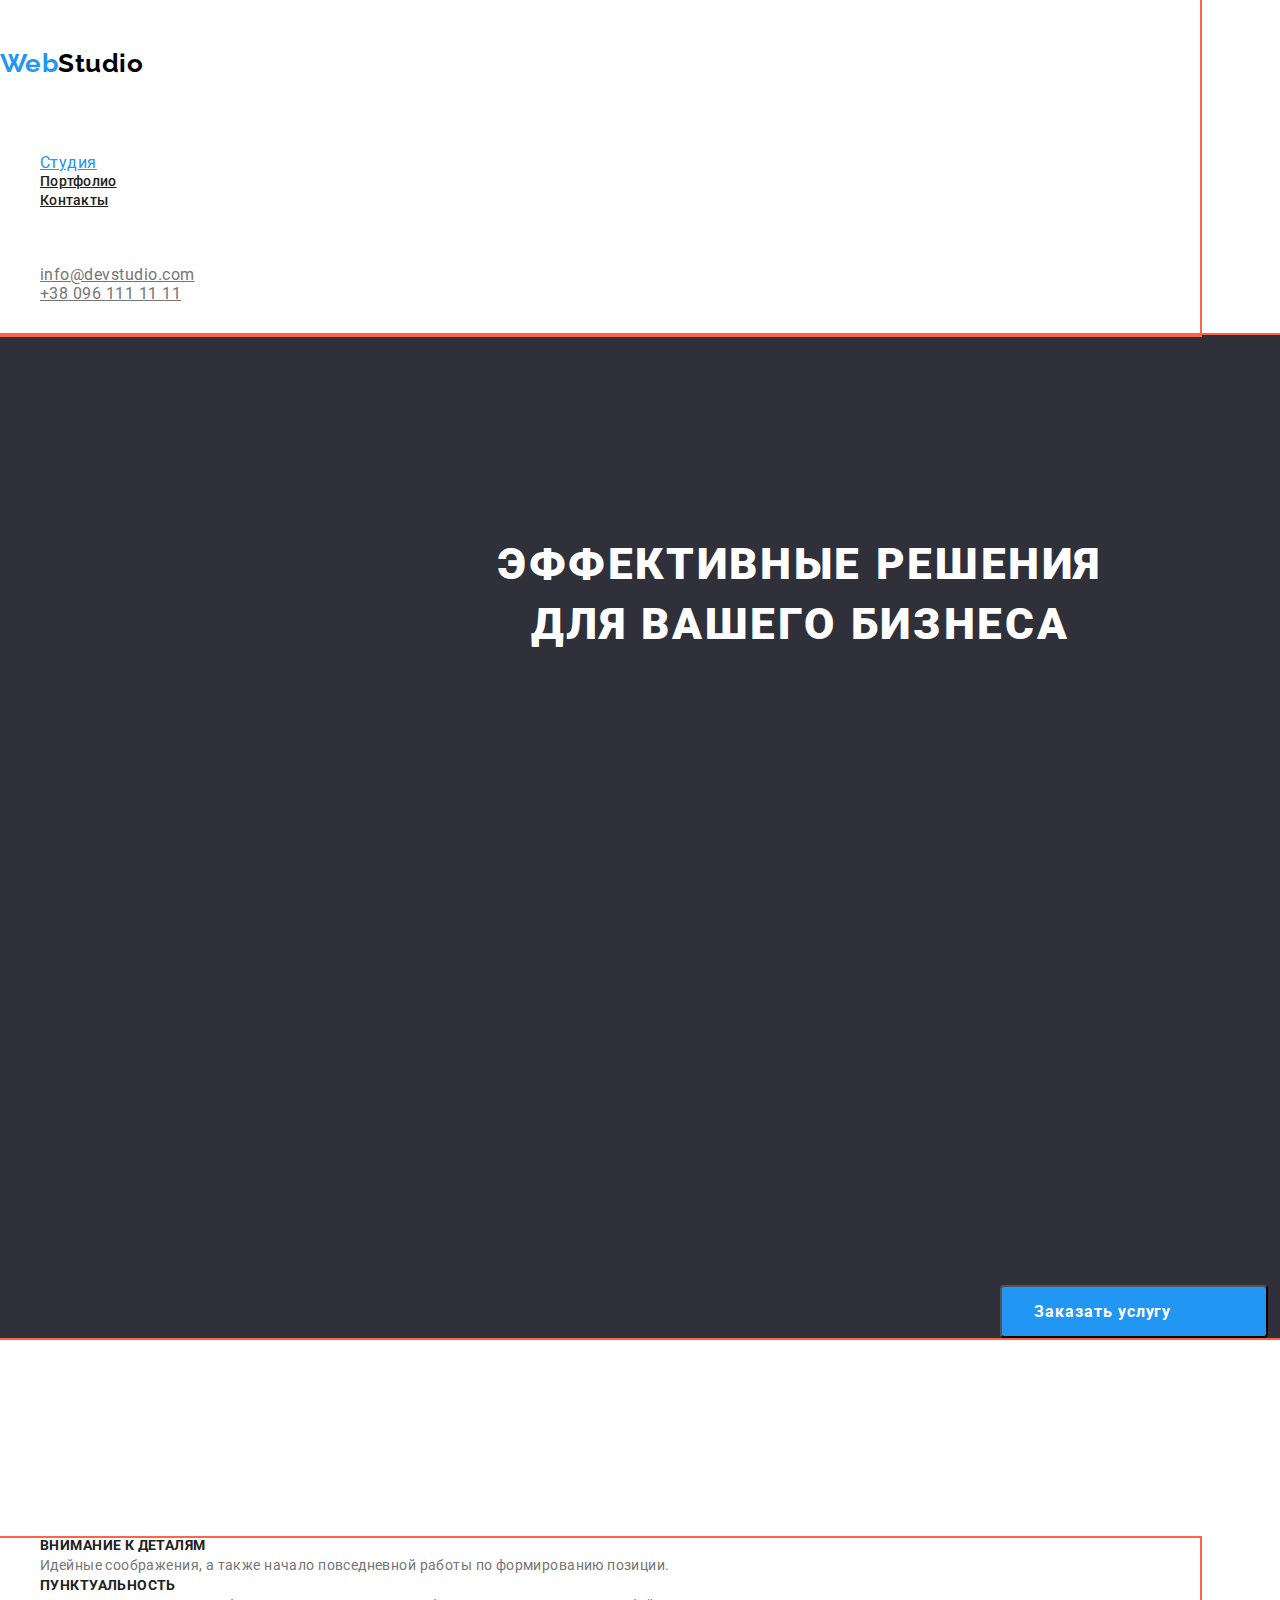
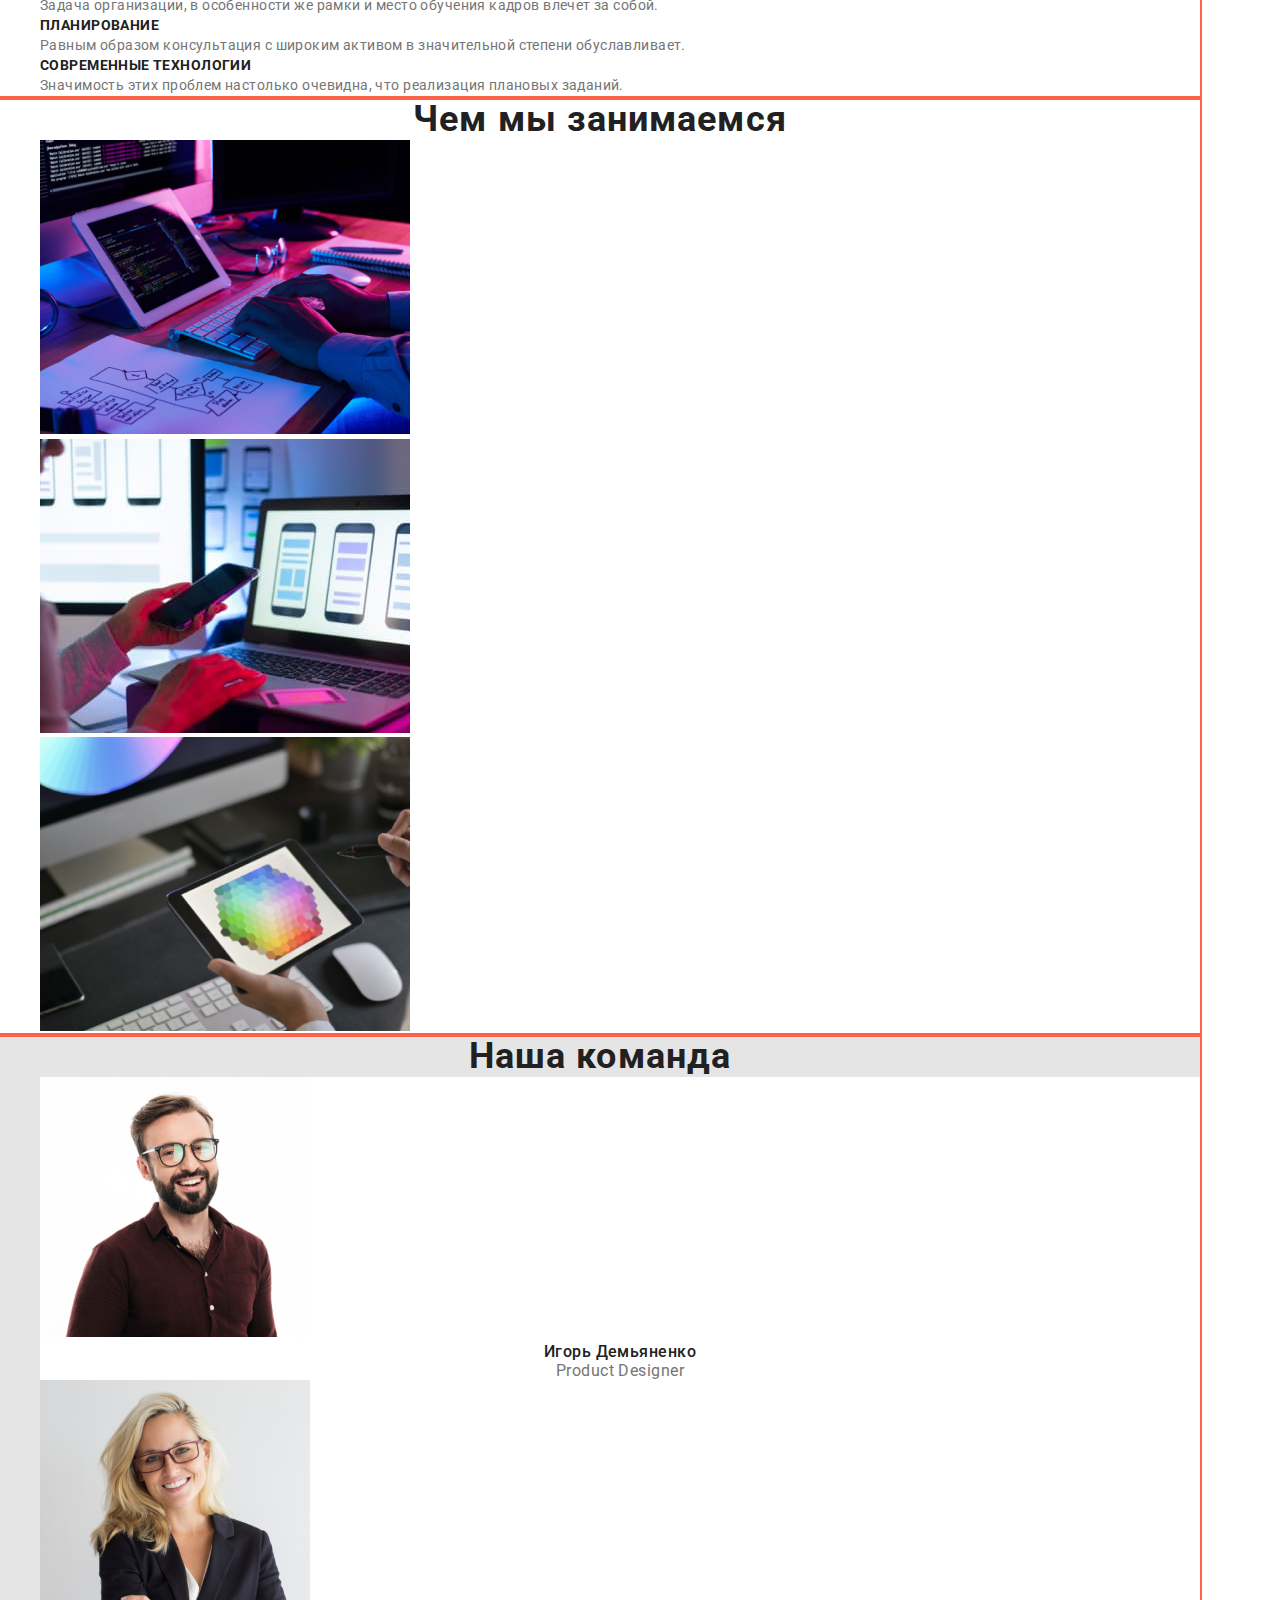
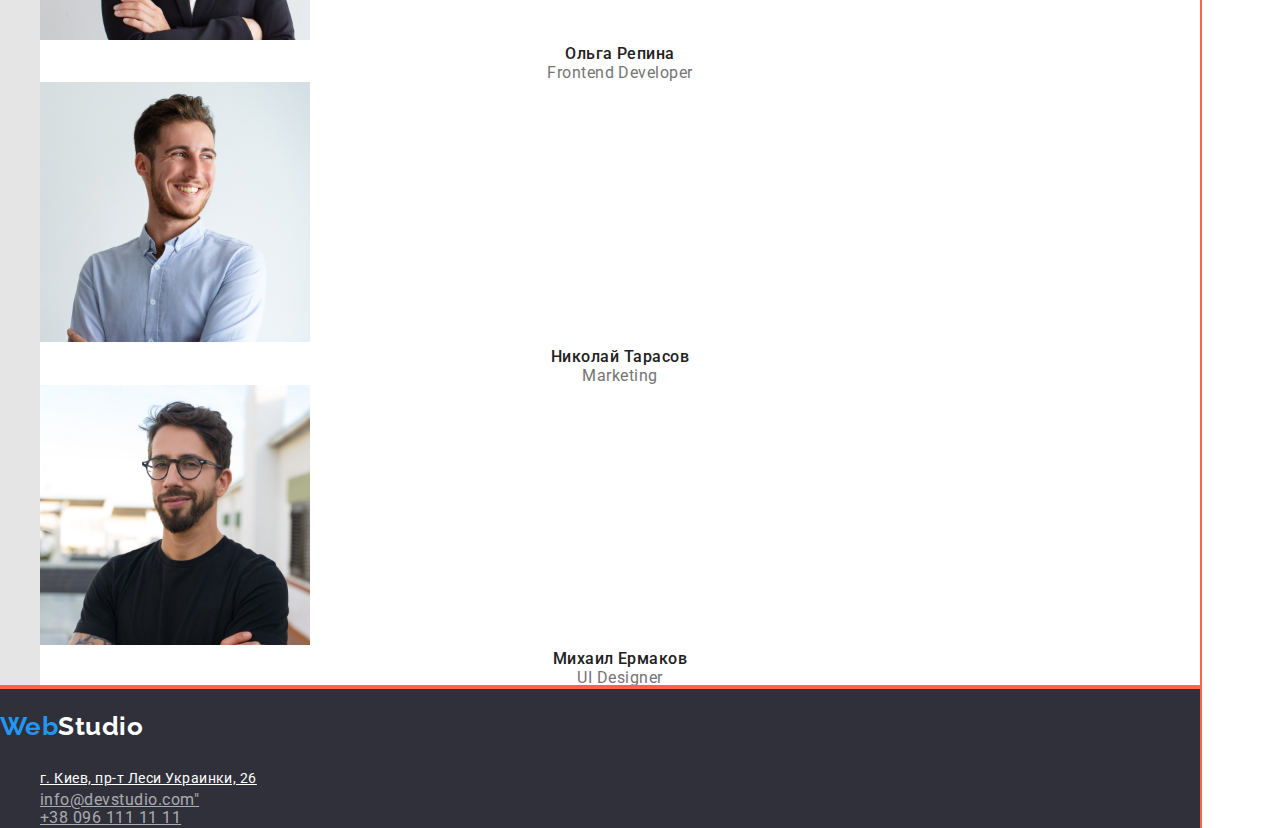
==== index.html @ 5dd2f389 "buttons updted" ====
<!DOCTYPE html>
<html lang="ru">

<head>
    <meta charset="UTF-8" />
    <meta name="description" content="web studio site" />
    <title>business-solution</title>

<link href="https://fonts.googleapis.com/css2?family=Raleway:wght@700&family=Roboto:wght@400;500;700;900&display=swap"
        rel="stylesheet">

<link rel="stylesheet" href="https://cdnjs.cloudflare.com/ajax/libs/modern-normalize/1.1.0/modern-normalize.min.css">        
<link rel="stylesheet" href="./css/styles.css">

</head>

<body> 
       <header class="container">
           
        <nav>
            <div class="logo">
            <a href="./index.html" class="logo">Web<span class="logo-color">Studio</span></a>
            </div>
            <div class="header-nav">
            <ul class="list">
                <li><a href="./index.html" class="site-nav-link-current">Студия</a></li>
                <li><a href="./portfolio.html" class="site-nav">Портфолио</a></li>
                <li><a href="" class="site-nav">Контакты</a></li>
            </ul>
            </div>
        </nav>
        
        <div class="header-contacts">
        <ul class="list">
            <li>
                <a href="mailto:info@devstudio.com" class="contacts" >info@devstudio.com</a>
            </li>
            <li><a href="tel:+380961111111" class="contacts" >+38 096 111 11 11</a></li>
        </ul>
        </div>
    </header>
    <main>
         <section class="banner container">
             <div class="main-title">
            <h1>Эффективные решения <br> для вашего бизнеса</h1></div>
            <div class="button-primary-container">
            <button type="button" class="button-primary">Заказать услугу</button></div>
        </section>
    <section class="container">
        <h2 hidden>наши преимущества</h2>
            <ul class="list">
            <li>
                <h3 class="features-header">Внимание к деталям</h3>
                <p class="features-text">Идейные соображения, а также начало повседневной работы по формированию позиции.</p>
            </li>
            <li>
                <h3 class="features-header">Пунктуальность</h3>
                <p class="features-text">Задача организации, в особенности же рамки и место обучения кадров влечет за собой.</p>
            </li>
            <li>
                <h3 class="features-header">Планирование</h3>
                <p class="features-text">Равным образом консультация с широким активом в значительной степени обуславливает.</p>
            </li>
            <li>
                <h3 class="features-header">Современные технологии</h3>
                <p class="features-text">Значимость этих проблем настолько очевидна, что реализация плановых заданий.</p>
            </li>
        </ul>
    </section>
    <section class="container">
        <h2 class="section-title">Чем мы занимаемся</h2>
        <ul class="list">
            <li>
                <img src="./images/coding.jpg" alt="coding" width="370" height="294" />
            </li>
            <li><img src="./images/mobileadptation.jpg" alt="deviceadaptation" width="370" height="294"></li>
            <li><img src="./images/graphics.jpg" alt="graphics" width="370" height="294"></li>
        </ul>
    </section>
    <section class="team container">
        <h2 class="section-title">Наша команда</h2>
        <ul class="list">
            <li>
                <div class="team-photo">
                <img src="./images/igor_demyanenko.jpg" alt="igordemyanenkophotos" width="270">
                <h3 class="name">Игорь Демьяненко</h3>
                <p class="position">Product Designer</p>
                </div>
            </li>
            <li>
                <div class="team-photo">
                <img src="./images/olgarepina.jpg" alt="olgarepinaphoto" width="270">
                <h3 class="name">Ольга Репина</h3>
                <p class="position">Frontend Developer</p>
                </div>
            </li>
            <li>
                <div class="team-photo">
                <img src="./images/nikolaytarasov.jpg" alt="nikolaytarasovphoto" width="270">
                <h3 class="name">Николай Тарасов</h3>
                <p class="position">Marketing</p>
                </div>
            </li>
            <li>
                <div class="team-photo">
                <img src="./images/Mikhail_ermakov.jpg" alt="mikhailermakovphoto" width="270">
                <h3 class="name">Михаил Ермаков</h3>
                <p class="position">UI Designer</p>
                </div>
            </li>
        </ul>

    </section>
    </main>
    <footer class="container">
        <a href="./index.html" class="logo">Web<span class="logo-color-footer">Studio</span></a>
        <address>
    <ul class="list">
        <li><a href="" class="address">г. Киев, пр-т Леси Украинки, 26</a></li>
        <li><a href="mailto:info@devstudio.com" class="email">info@devstudio.com"</a> <br></li>
        <li><a href="tel:+380961111111" class="email">+38 096 111 11 11</a></li>
    </ul>
    </address>
 
    </footer>
</body>

</html>
---- css/styles.css ----
<head>
  <!-- Сначала нормализатор -->
  <link
    rel="stylesheet"
    href="https://cdnjs.cloudflare.com/ajax/libs/modern-normalize/1.0.0/modern-normalize.min.css"
  />
  <!-- Потом ваши стили -->
  <link rel="stylesheet" href="ссылка на ваш файл стилей" />
</head>


html {
  box-sizing: border-box;
}
*,
*::before,
*::after {
  box-sizing: inherit;
}
.container {
  width: 1200px;
  outline: 2px solid tomato;
}

:root {
  --primary-text-color: #757575;
  --title-text-color: #212121;
  --accent-color: #2196f3;
  --primary-white-color: #e5e5e5;
  --primary-background-color: #ffffff;
}

/* general parameters */
body {
  background-color: var(--primary-background-color);
  color: var(--primary-text-color);
  letter-spacing: 0.03em;

  font-family: Roboto, sans-serif;
}

/* header */
.logo {
  font-family: Raleway, sans-serif;
  color: var(--accent-color);

  font-weight: bold;
  font-size: 26px;
  line-height: 1.19;
  text-decoration: none;

  display: inline-block;
  padding-top: 24px;
  padding-bottom: 25px;
}
.logo-color {
  color: #000000;
}
.logo-color-footer {
  color: #ffffff;
}
.list {
  list-style: none;
}
/* nav */
.site-nav {
  color: var(--title-text-color);
  font-weight: 500;
  font-size: 14px;
  line-height: 1.14;
  letter-spacing: 0.02em;

  display: inline-block;
}
.site-nav:hover,
.site-nav:focus {
  color: var(--accent-color);
}
.site-nav-link-current {
  color: var(--accent-color);

  display: inline-block;
}
/* contacts */
.contacts {
  color: var(--primary-text-color);
  display: inline-block;
}
.contacts:hover,
.contacts:focus {
  color: var(--accent-color);
}

.header-nav {
  padding-bottom: 25px;
  padding-top: 25px;
}
.header-contacts {
  padding-bottom: 32px;
  padding-top: 32px;
  min-width: 135px;
  margin-bottom: 0px;
}
/* main section */
.banner {
  background-color: #2f303a;
  width: 1600px;
}
.main-title {
  padding: 200px 252px 280px 252px;
  min-width: 696px;
  margin-bottom: 0px;
  text-align: center;
}
h1 {
  color: var(--primary-background-color);
  font-style: normal;
  font-weight: 900;
  font-size: 44px;
  line-height: 1.36;
  text-align: center;
  letter-spacing: 0.06em;
  text-transform: uppercase;
}
h1,
h2,
h3,
p,
ul {
  margin-top: 0px;
  margin-bottom: 0px;
}
/* Features */
/* features header */
.features-header {
  color: var(--title-text-color);

  font-style: normal;
  font-size: 14px;
  line-height: 1.14;
  letter-spacing: 0.03em;
  text-transform: uppercase;
}
/* features text */
.features-text {
  font-style: normal;
  font-weight: normal;
  font-size: 14px;
  line-height: 1.71;
  letter-spacing: 0.03em;
}

.section-title {
  color: var(--title-text-color);

  font-size: 36px;
  line-height: 1.17;
  text-align: center;
  text-align: center;
  letter-spacing: 0.03em;
}

/* buttons parameters */
.button-primary {
  border-radius: 4px;
  padding: 10px 32px;
  min-width: 200px;
  margin: 350px 500px 200px 500px;
  text-align: center;

  color: var(--primary-background-color);
  background-color: var(--accent-color);

  font-weight: bold;
  font-size: 16px;
  line-height: 1.87;
  display: flex;
  align-items: center;
  text-align: center;
  letter-spacing: 0.06em;
  cursor: pointer;
}
.button-primary-container {
  min-width: 200px;
  margin: 350px 500px 200px 500px;
}
button {
  font: inherit;
  cursor: pointer;
}

/* Team */
.team {
  background-color: var(--primary-white-color);
}
.team-photo {
  background-color: #ffffff;
}

.name {
  color: var(--title-text-color);

  font-style: normal;
  font-weight: 500;
  font-size: 16px;
  line-height: 1.19;
  text-align: center;
}

.position {
  font-size: 16px;
  line-height: 1.19;
  text-align: center;
}

/* footer */
footer {
  background-color: #2f303a;
}
.address {
  color: var(--primary-background-color);
  font-style: normal;
  font-size: 14px;
  line-height: 1.71;
  display: inline-block;
}

.email {
  color: rgba(255, 255, 255, 0.6);
  font-style: normal;
  display: inline-block;
}

.email:hover,
.email:focus {
  color: var(--accent-color);
}

/* Portfolio page */
.button-secondary {
  color: var(--title-text-color);
  background-color: #f5f4fa;
  font-weight: 500;
  font-size: 16px;
  line-height: 1.62;
  text-align: center;
  cursor: pointer;
}
.button-secondary:focus,
.button-secondary:hover {
  color: var(--primary-background-color);
  background-color: var(--accent-color);
}
.portfolio-name {
  color: var(--title-text-color);

  font-style: normal;
  font-size: 18px;
  line-height: 2;
  letter-spacing: 0.06em;
}
.portfolio-filter {
  color: var(--primary-text-color);

  font-weight: normal;
  font-size: 16px;
  line-height: 1.87;
}
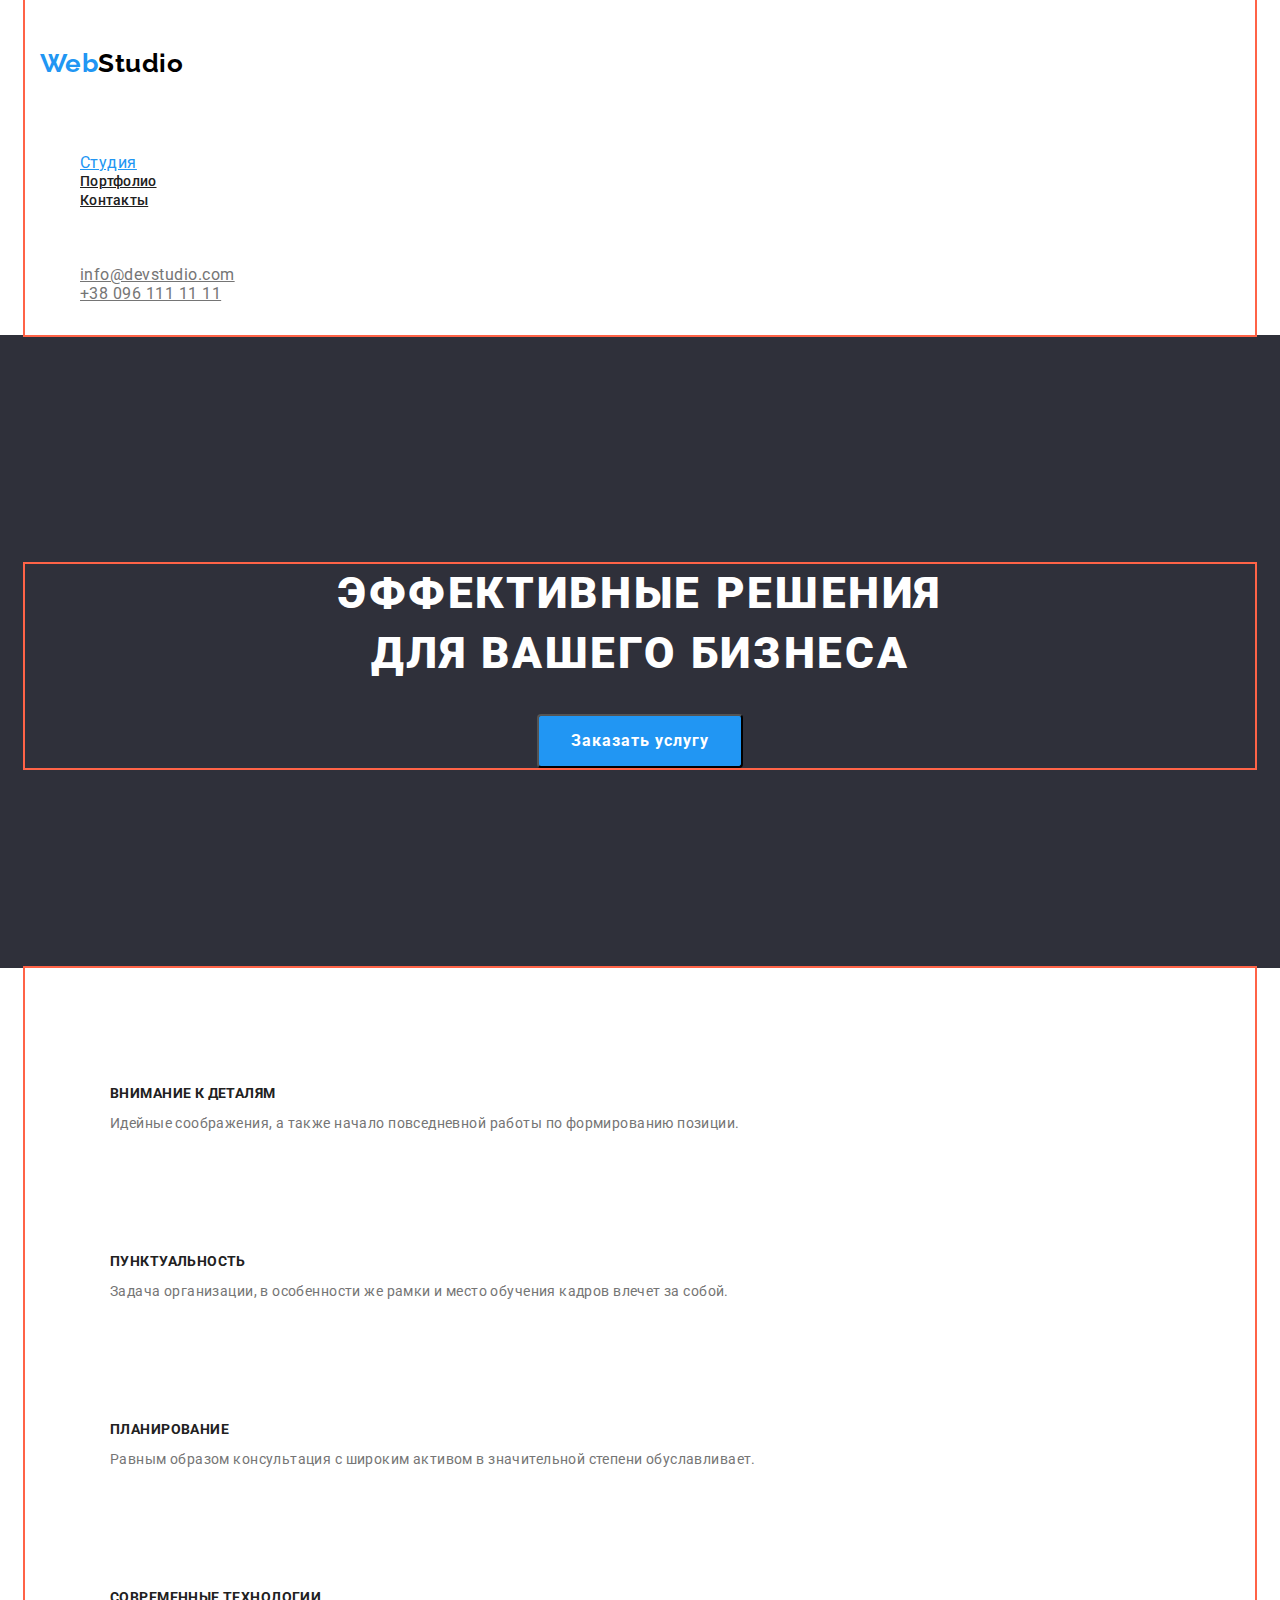
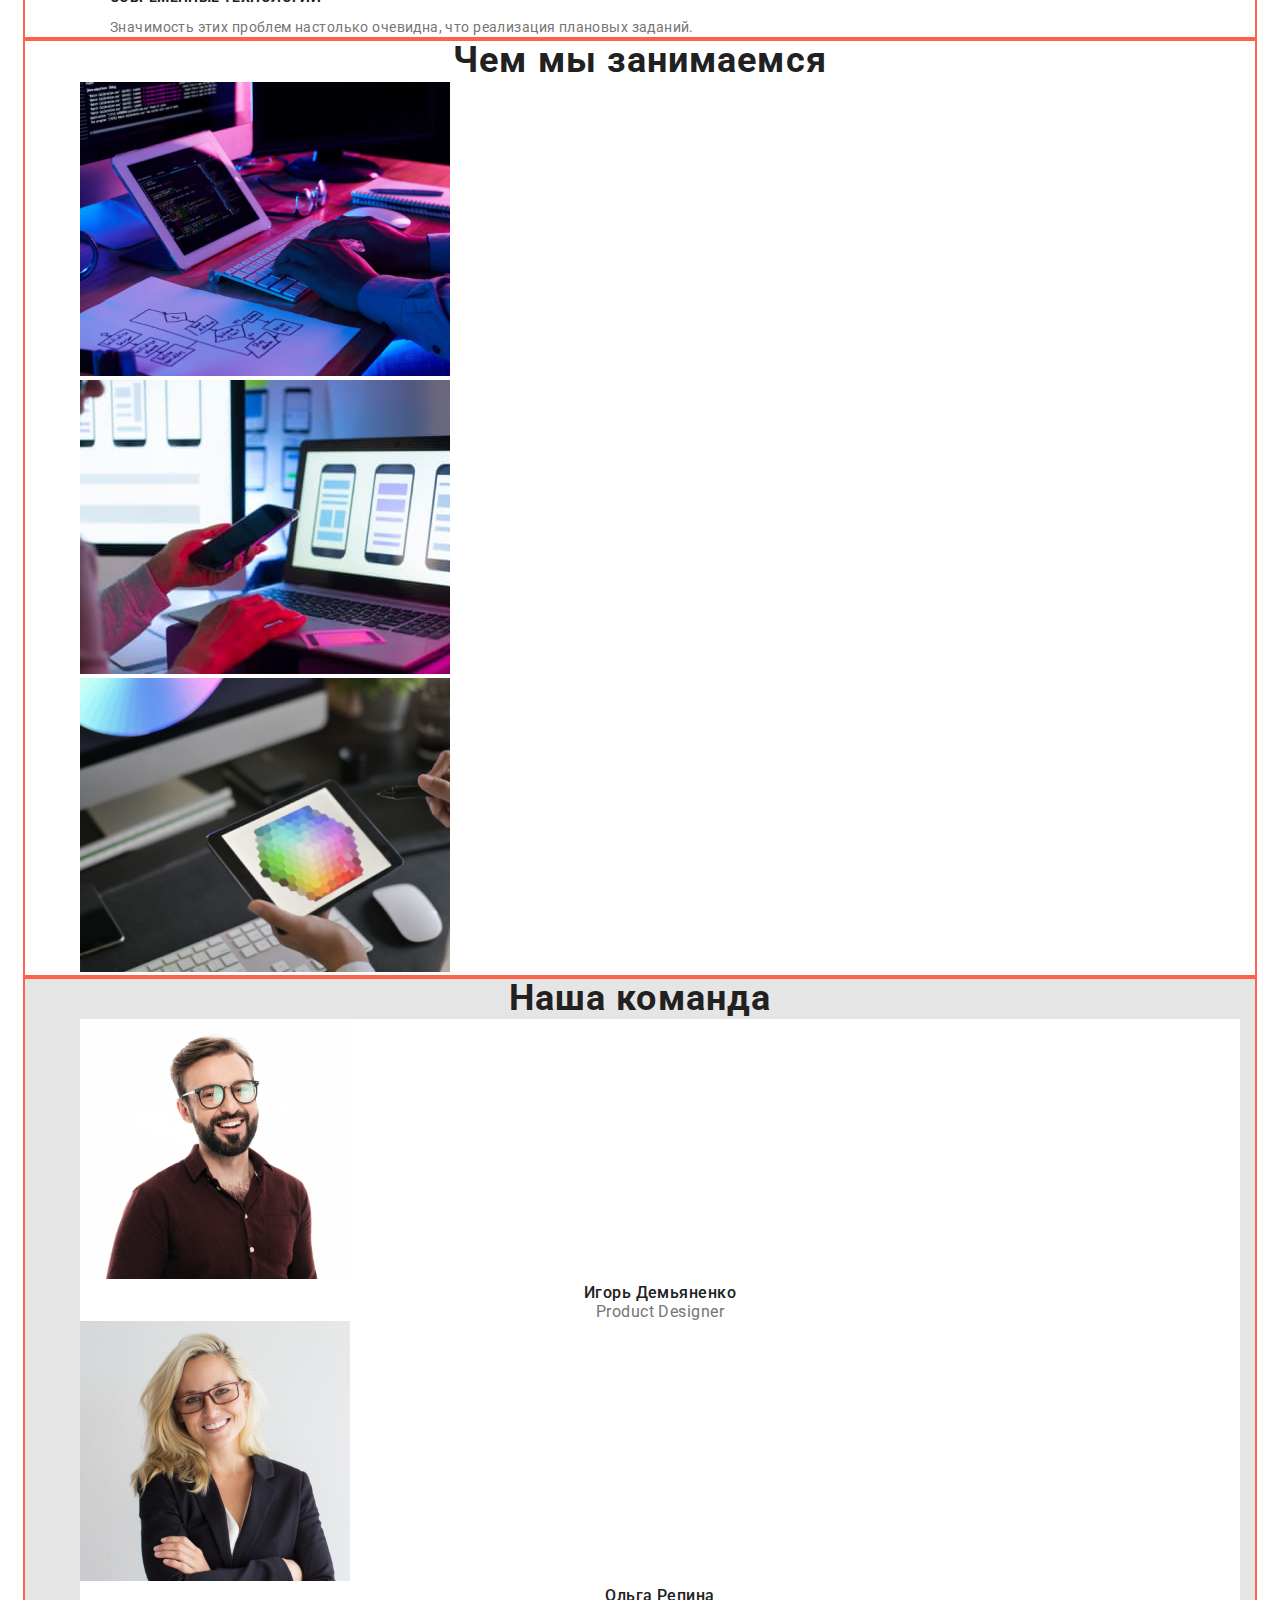
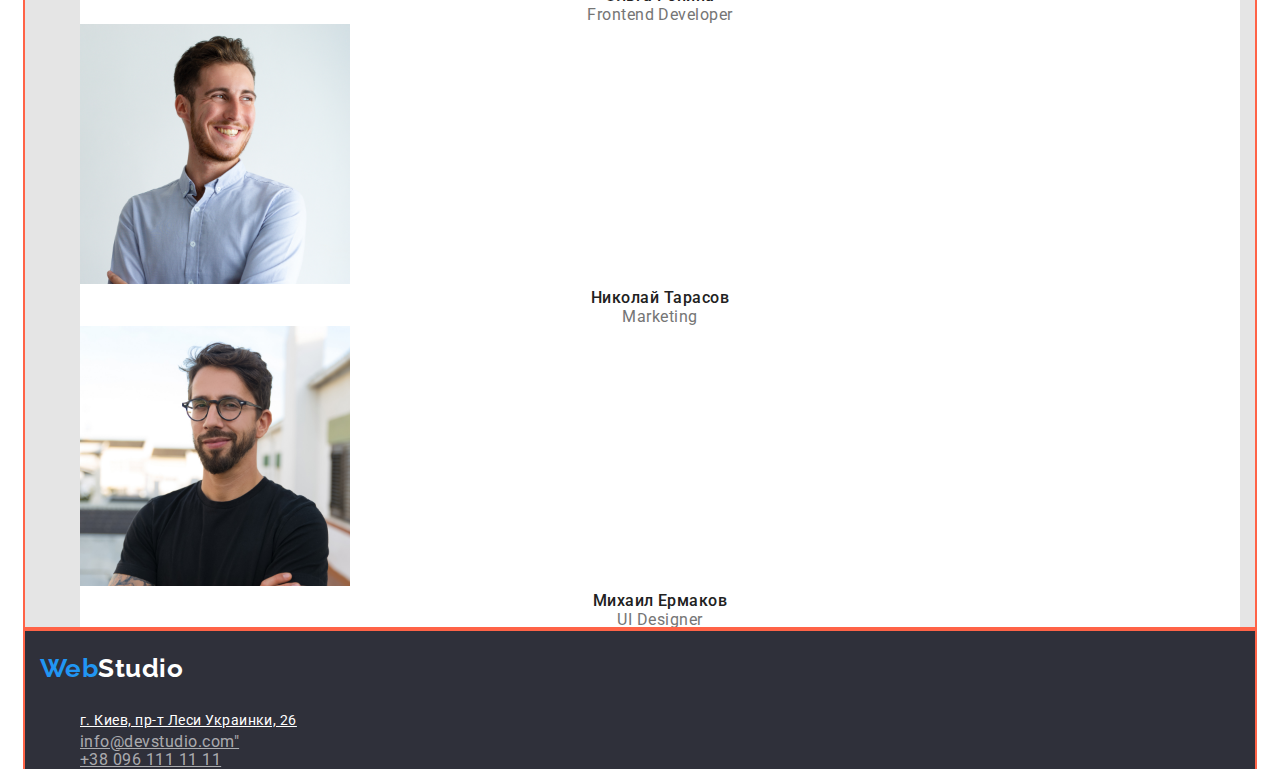
==== commit 3c8f8cc7: "margin,padding to header,main section" ====
--- a/index.html
+++ b/index.html
@@ -16,7 +16,6 @@
 
 <body> 
        <header class="container">
-           
         <nav>
             <div class="logo">
             <a href="./index.html" class="logo">Web<span class="logo-color">Studio</span></a>
@@ -40,13 +39,13 @@
         </div>
     </header>
     <main>
-         <section class="banner container">
-             <div class="main-title">
-            <h1>Эффективные решения <br> для вашего бизнеса</h1></div>
-            <div class="button-primary-container">
-            <button type="button" class="button-primary">Заказать услугу</button></div>
-        </section>
-    <section class="container">
+         <section class="banner">
+             <div class="container">
+            <h1>Эффективные решения <br> для вашего бизнеса</h1>
+               <button type="button" class="button-primary">Заказать услугу</button></div>
+             </div>
+            </section>
+    <section class="container"> 
         <h2 hidden>наши преимущества</h2>
             <ul class="list">
             <li>
--- a/css/styles.css
+++ b/css/styles.css
@@ -20,6 +20,9 @@
 .container {
   width: 1200px;
   outline: 2px solid tomato;
+  padding-left: 15px;
+  padding-right: 15px;
+  margin: 0 auto;
 }
 
 :root {
@@ -104,7 +107,8 @@
 /* main section */
 .banner {
   background-color: #2f303a;
-  width: 1600px;
+  padding: 200px 0;
+  text-align: center;
 }
 .main-title {
   padding: 200px 252px 280px 252px;
@@ -114,15 +118,15 @@
 }
 h1 {
   color: var(--primary-background-color);
-  font-style: normal;
   font-weight: 900;
   font-size: 44px;
   line-height: 1.36;
   text-align: center;
   letter-spacing: 0.06em;
   text-transform: uppercase;
-}
-h1,
+  margin-bottom: 30px;
+}
+
 h2,
 h3,
 p,
@@ -140,6 +144,9 @@
   line-height: 1.14;
   letter-spacing: 0.03em;
   text-transform: uppercase;
+  padding-bottom: 10px;
+  margin-left: 30px;
+  padding-top: 118px;
 }
 /* features text */
 .features-text {
@@ -148,6 +155,7 @@
   font-size: 14px;
   line-height: 1.71;
   letter-spacing: 0.03em;
+  margin-left: 30px;
 }
 
 .section-title {
@@ -157,6 +165,7 @@
   line-height: 1.17;
   text-align: center;
   text-align: center;
+
   letter-spacing: 0.03em;
 }
 
@@ -164,8 +173,6 @@
 .button-primary {
   border-radius: 4px;
   padding: 10px 32px;
-  min-width: 200px;
-  margin: 350px 500px 200px 500px;
   text-align: center;
 
   color: var(--primary-background-color);
@@ -174,16 +181,10 @@
   font-weight: bold;
   font-size: 16px;
   line-height: 1.87;
-  display: flex;
-  align-items: center;
-  text-align: center;
   letter-spacing: 0.06em;
   cursor: pointer;
 }
-.button-primary-container {
-  min-width: 200px;
-  margin: 350px 500px 200px 500px;
-}
+
 button {
   font: inherit;
   cursor: pointer;
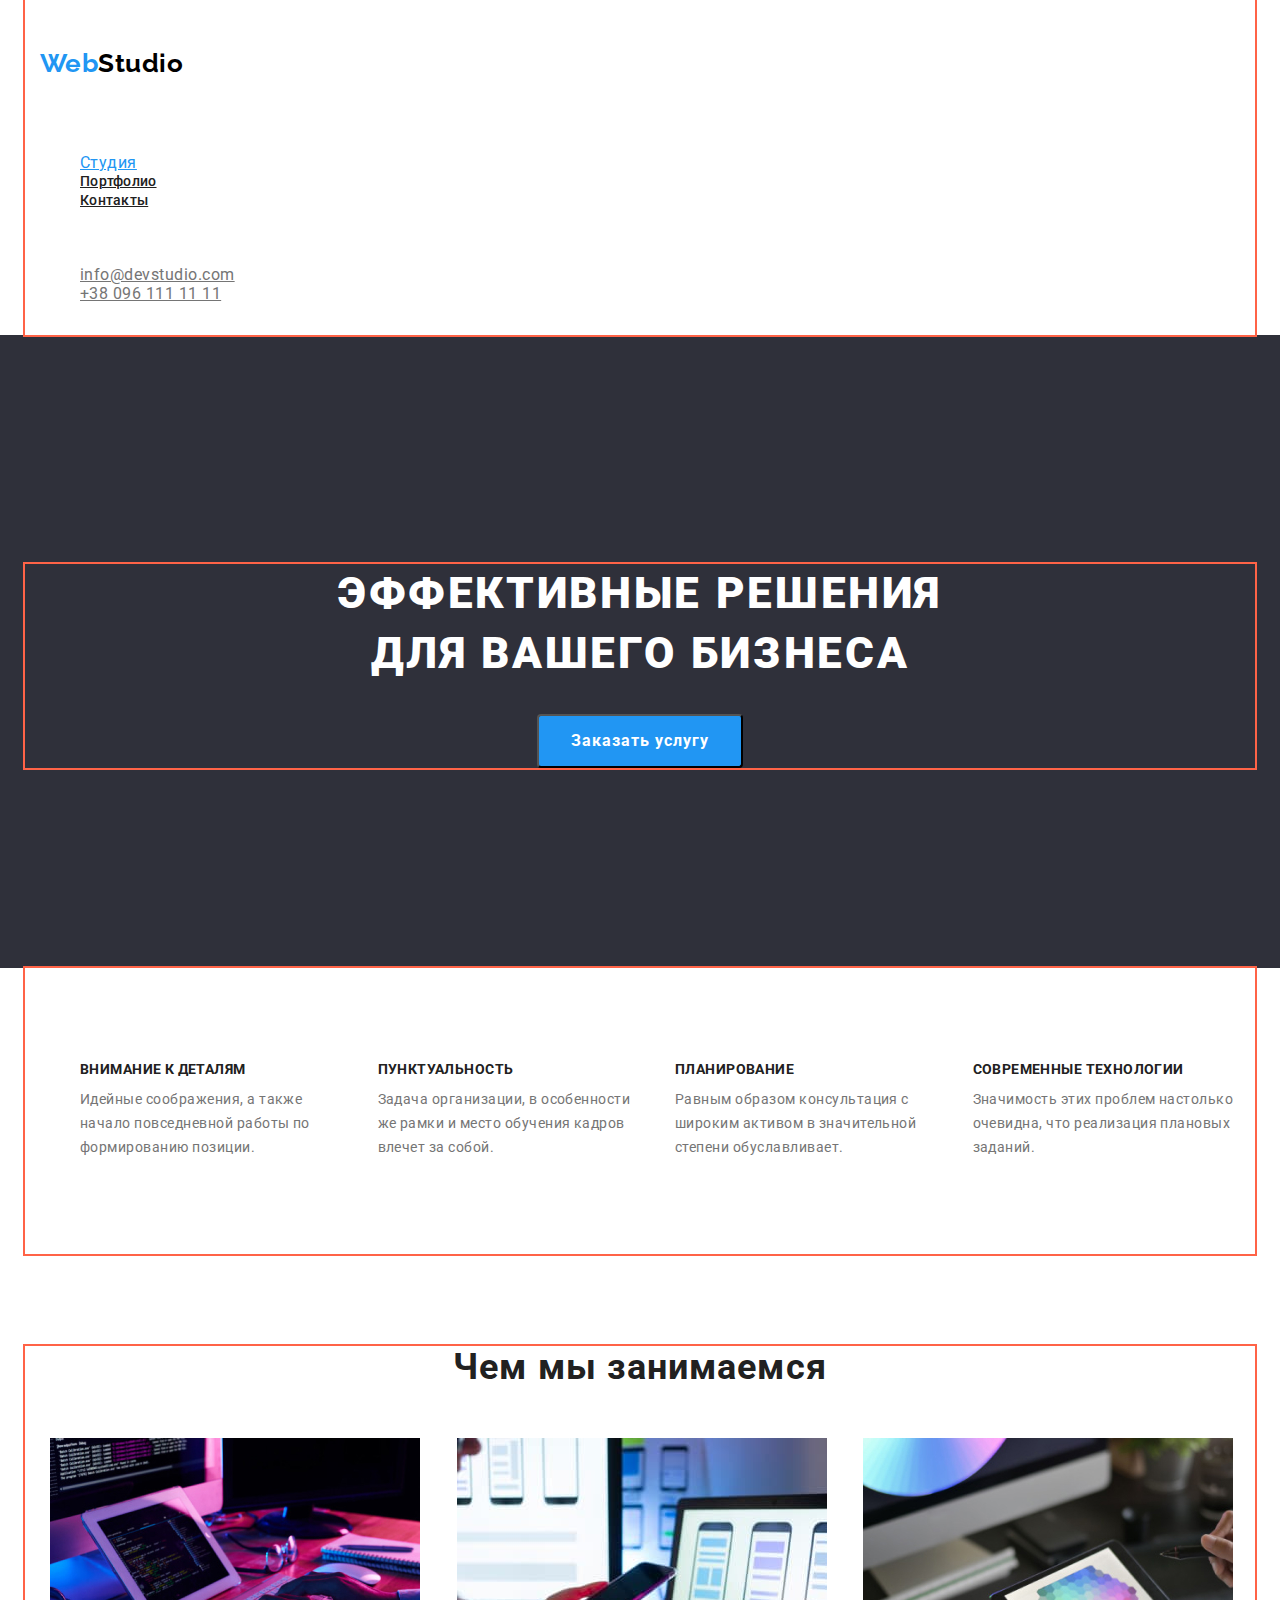
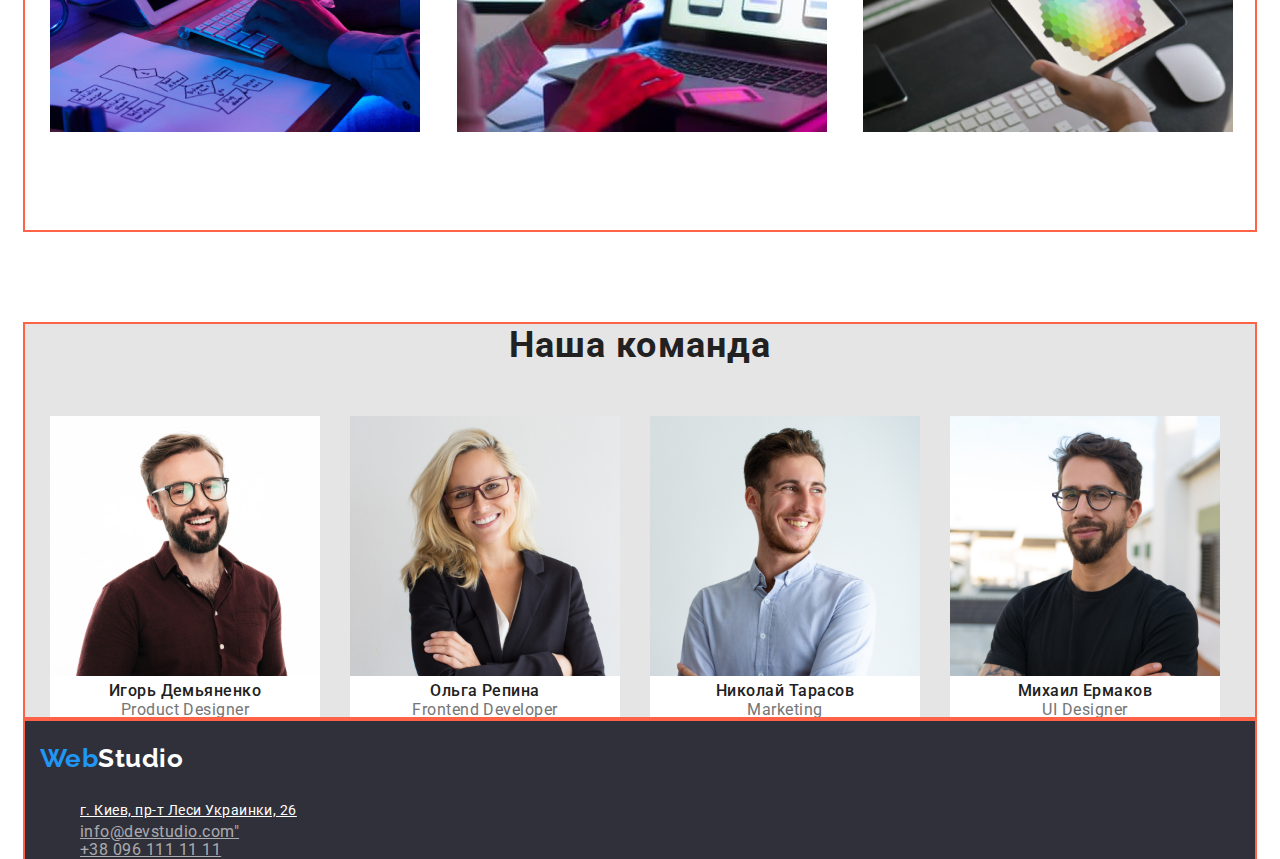
==== commit 5c55d2b1: "разметка маржинов на гл.стр." ====
--- a/index.html
+++ b/index.html
@@ -43,42 +43,44 @@
              <div class="container">
             <h1>Эффективные решения <br> для вашего бизнеса</h1>
                <button type="button" class="button-primary">Заказать услугу</button></div>
-             </div>
             </section>
     <section class="container"> 
+        
         <h2 hidden>наши преимущества</h2>
-            <ul class="list">
-            <li>
+           <ul class="list list-of-features">
+            <li class="item-feature">
                 <h3 class="features-header">Внимание к деталям</h3>
                 <p class="features-text">Идейные соображения, а также начало повседневной работы по формированию позиции.</p>
             </li>
-            <li>
+            <li class="item-feature">
                 <h3 class="features-header">Пунктуальность</h3>
                 <p class="features-text">Задача организации, в особенности же рамки и место обучения кадров влечет за собой.</p>
             </li>
-            <li>
-                <h3 class="features-header">Планирование</h3>
+            <li class="item-feature">
+              <h3 class="features-header">Планирование</h3>
                 <p class="features-text">Равным образом консультация с широким активом в значительной степени обуславливает.</p>
             </li>
-            <li>
+            <li class="item-feature">
                 <h3 class="features-header">Современные технологии</h3>
                 <p class="features-text">Значимость этих проблем настолько очевидна, что реализация плановых заданий.</p>
             </li>
         </ul>
+        
     </section>
+  
     <section class="container">
         <h2 class="section-title">Чем мы занимаемся</h2>
-        <ul class="list">
-            <li>
+        <ul class="list photo-work">
+            <li class="item-photo-work">
                 <img src="./images/coding.jpg" alt="coding" width="370" height="294" />
             </li>
-            <li><img src="./images/mobileadptation.jpg" alt="deviceadaptation" width="370" height="294"></li>
-            <li><img src="./images/graphics.jpg" alt="graphics" width="370" height="294"></li>
+            <li class="item-photo-work"><img src="./images/mobileadptation.jpg" alt="deviceadaptation" width="370" height="294"></li>
+            <li class="item-photo-work"><img src="./images/graphics.jpg" alt="graphics" width="370" height="294"></li>
         </ul>
     </section>
     <section class="team container">
         <h2 class="section-title">Наша команда</h2>
-        <ul class="list">
+        <ul class="list teamcards">
             <li>
                 <div class="team-photo">
                 <img src="./images/igor_demyanenko.jpg" alt="igordemyanenkophotos" width="270">
--- a/css/styles.css
+++ b/css/styles.css
@@ -31,6 +31,7 @@
   --accent-color: #2196f3;
   --primary-white-color: #e5e5e5;
   --primary-background-color: #ffffff;
+  --card-set-item: 30px;
 }
 
 /* general parameters */
@@ -124,7 +125,7 @@
   text-align: center;
   letter-spacing: 0.06em;
   text-transform: uppercase;
-  margin-bottom: 30px;
+  margin-bottom: var(--card-set-item);
 }
 
 h2,
@@ -145,8 +146,7 @@
   letter-spacing: 0.03em;
   text-transform: uppercase;
   padding-bottom: 10px;
-  margin-left: 30px;
-  padding-top: 118px;
+  margin-top: 94px;
 }
 /* features text */
 .features-text {
@@ -154,10 +154,17 @@
   font-weight: normal;
   font-size: 14px;
   line-height: 1.71;
-  letter-spacing: 0.03em;
-  margin-left: 30px;
-}
-
+}
+.list-of-features {
+  display: flex;
+  margin-left: -30px;
+  margin-bottom: 92px;
+}
+.item-feature {
+  flex-basis: calc(100% / 4 - 30px);
+  margin-left: var(--card-set-item);
+  margin-bottom: 94px;
+}
 .section-title {
   color: var(--title-text-color);
 
@@ -167,6 +174,18 @@
   text-align: center;
 
   letter-spacing: 0.03em;
+  margin-bottom: 50px;
+}
+
+.photo-work {
+  display: flex;
+  margin-left: -60px;
+  margin-bottom: 94px;
+}
+.item-photo-work {
+  flex-basis: calc(100% / 3 - 30px);
+  margin-left: var(--card-set-item);
+  margin-bottom: 94px;
 }
 
 /* buttons parameters */
@@ -196,8 +215,12 @@
 }
 .team-photo {
   background-color: #ffffff;
-}
-
+  margin-left: var(--card-set-item);
+}
+.teamcards {
+  display: flex;
+  margin-left: -60px;
+}
 .name {
   color: var(--title-text-color);
 
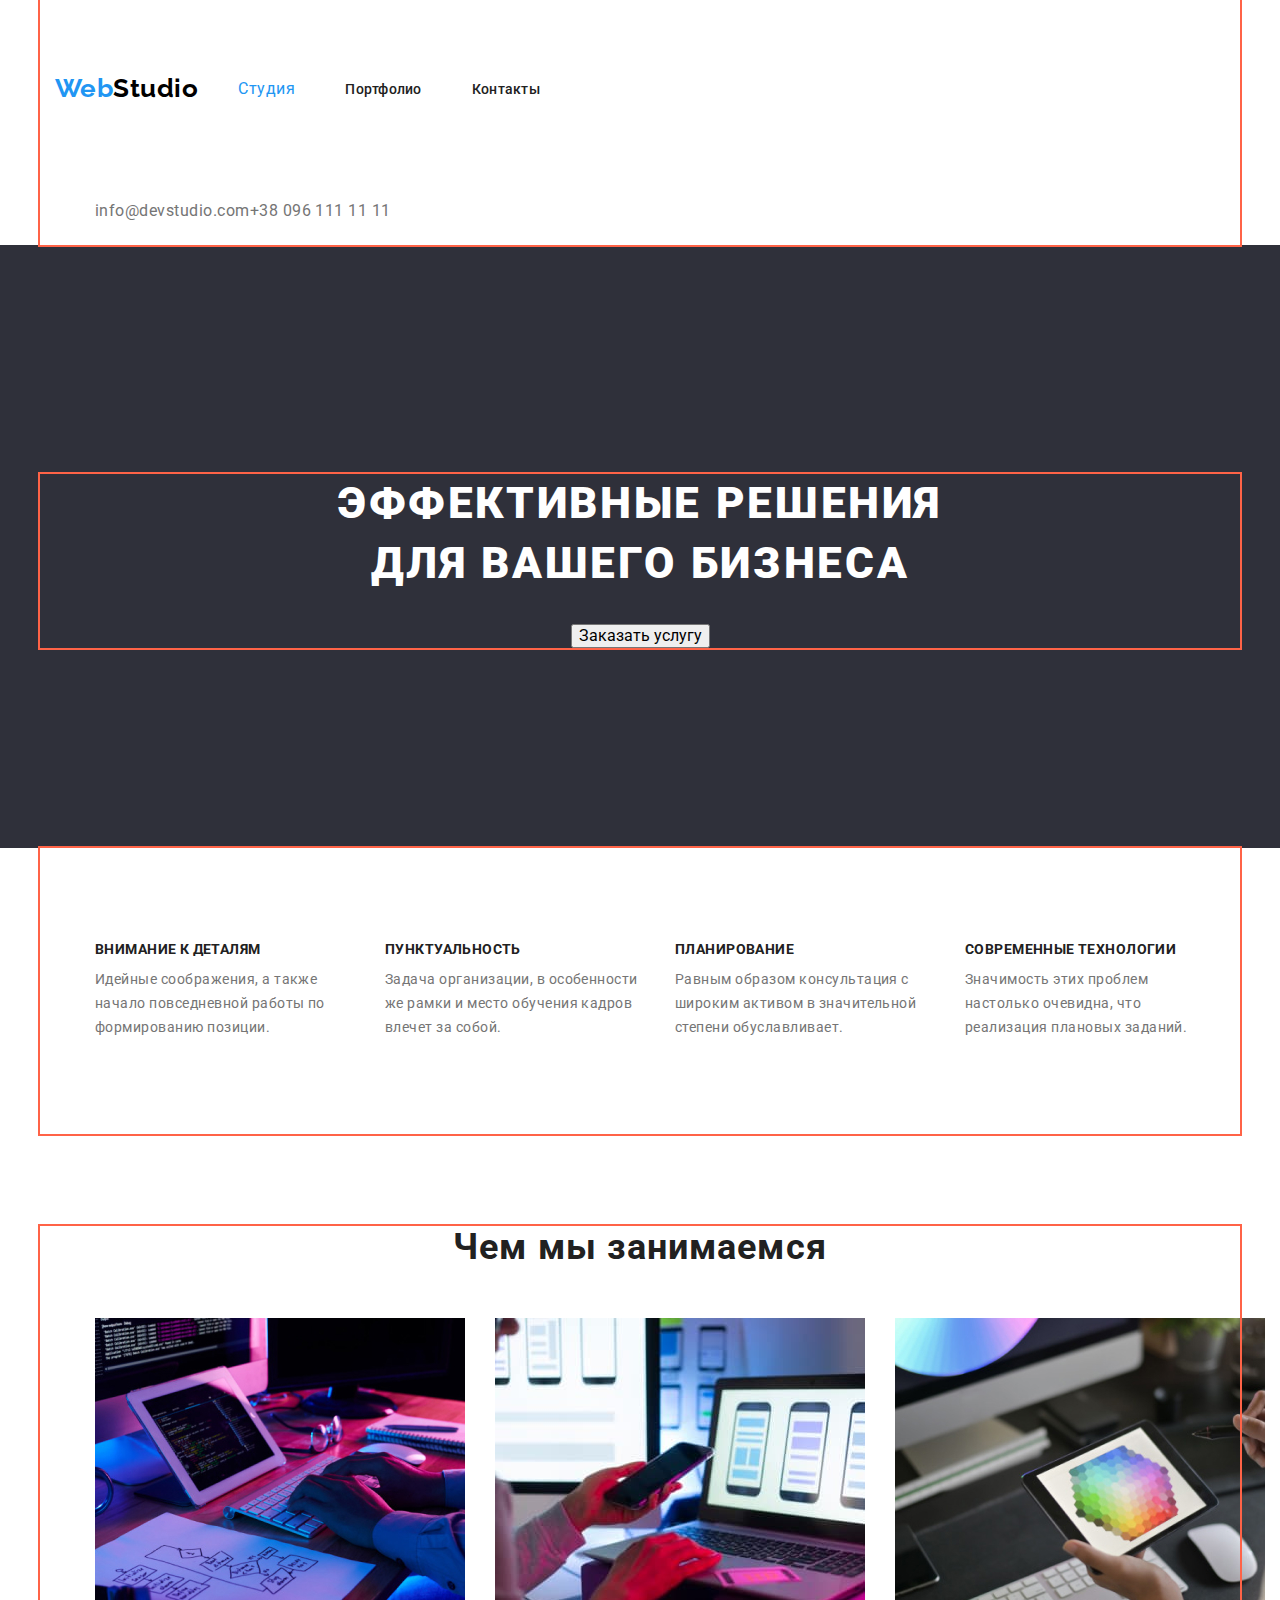
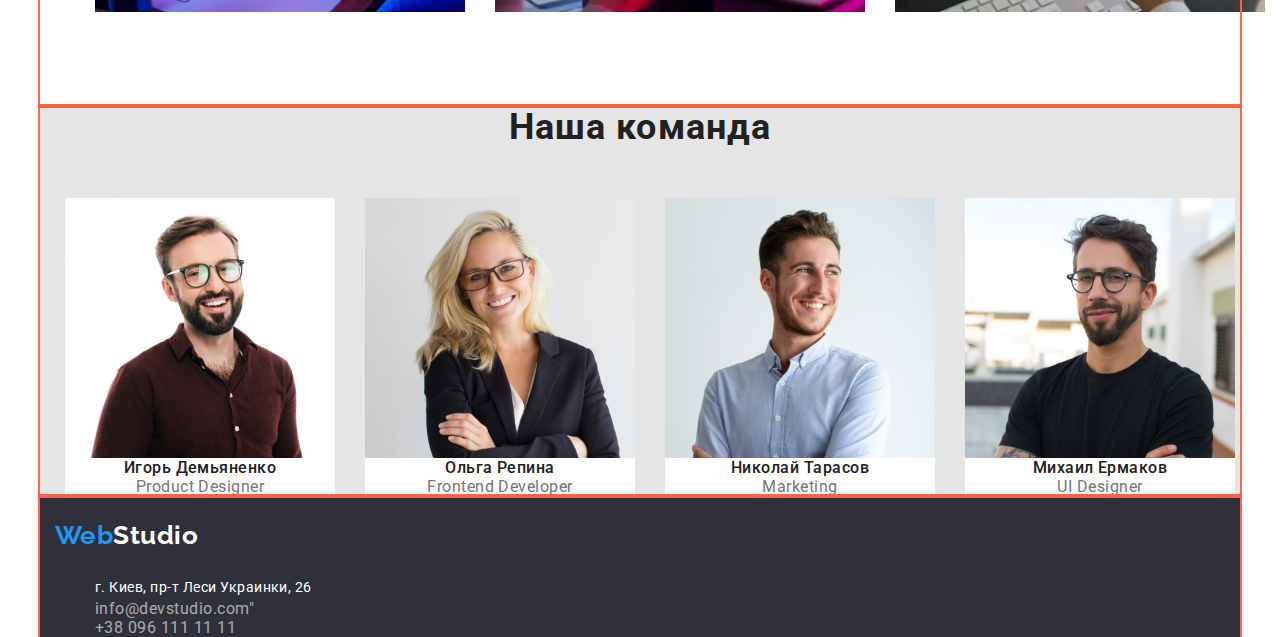
==== commit a5f28af2: "blocks changes" ====
--- a/index.html
+++ b/index.html
@@ -15,22 +15,21 @@
 </head>
 
 <body> 
-       <header class="container">
-        <nav>
+       <header>
+           <div class="container">
+        <nav class="nav-container">
             <div class="logo">
             <a href="./index.html" class="logo">Web<span class="logo-color">Studio</span></a>
             </div>
             <div class="header-nav">
-            <ul class="list">
+            <ul class="list nav-container">
                 <li><a href="./index.html" class="site-nav-link-current">Студия</a></li>
                 <li><a href="./portfolio.html" class="site-nav">Портфолио</a></li>
                 <li><a href="" class="site-nav">Контакты</a></li>
             </ul>
             </div>
-        </nav>
-        
-        <div class="header-contacts">
-        <ul class="list">
+        </nav>       
+        <ul class="list nav-container">
             <li>
                 <a href="mailto:info@devstudio.com" class="contacts" >info@devstudio.com</a>
             </li>
--- a/css/styles.css
+++ b/css/styles.css
@@ -1,14 +1,3 @@
-<head>
-  <!-- Сначала нормализатор -->
-  <link
-    rel="stylesheet"
-    href="https://cdnjs.cloudflare.com/ajax/libs/modern-normalize/1.0.0/modern-normalize.min.css"
-  />
-  <!-- Потом ваши стили -->
-  <link rel="stylesheet" href="ссылка на ваш файл стилей" />
-</head>
-
-
 html {
   box-sizing: border-box;
 }
@@ -53,7 +42,7 @@
   line-height: 1.19;
   text-decoration: none;
 
-  display: inline-block;
+  display: flex;
   padding-top: 24px;
   padding-bottom: 25px;
 }
@@ -74,8 +63,11 @@
   line-height: 1.14;
   letter-spacing: 0.02em;
 
-  display: inline-block;
-}
+   display:inline-block;
+   margin-right: 50px;
+}
+
+
 .site-nav:hover,
 .site-nav:focus {
   color: var(--accent-color);
@@ -84,6 +76,15 @@
   color: var(--accent-color);
 
   display: inline-block;
+  margin-right: 50px;
+}
+
+.nav-container{
+  display: flex;
+  padding-top: 24px;
+  padding-bottom: 24px;
+  align-items: center;
+   
 }
 /* contacts */
 .contacts {
@@ -96,15 +97,11 @@
 }
 
 .header-nav {
-  padding-bottom: 25px;
-  padding-top: 25px;
-}
-.header-contacts {
   padding-bottom: 32px;
   padding-top: 32px;
-  min-width: 135px;
-  margin-bottom: 0px;
-}
+  
+}
+
 /* main section */
 .banner {
   background-color: #2f303a;
@@ -135,6 +132,13 @@
   margin-top: 0px;
   margin-bottom: 0px;
 }
+
+a {
+  text-decoration: none;
+}
+img {
+  display: block;
+}
 /* Features */
 /* features header */
 .features-header {
@@ -175,17 +179,21 @@
 
   letter-spacing: 0.03em;
   margin-bottom: 50px;
+  
 }
 
 .photo-work {
   display: flex;
-  margin-left: -60px;
-  margin-bottom: 94px;
+  margin-left: -30px;
+  padding-bottom: 94px;
+  justify-content: space-between;
 }
 .item-photo-work {
   flex-basis: calc(100% / 3 - 30px);
   margin-left: var(--card-set-item);
-  margin-bottom: 94px;
+  :first-child {margin-left: none};
+
+  }
 }
 
 /* buttons parameters */
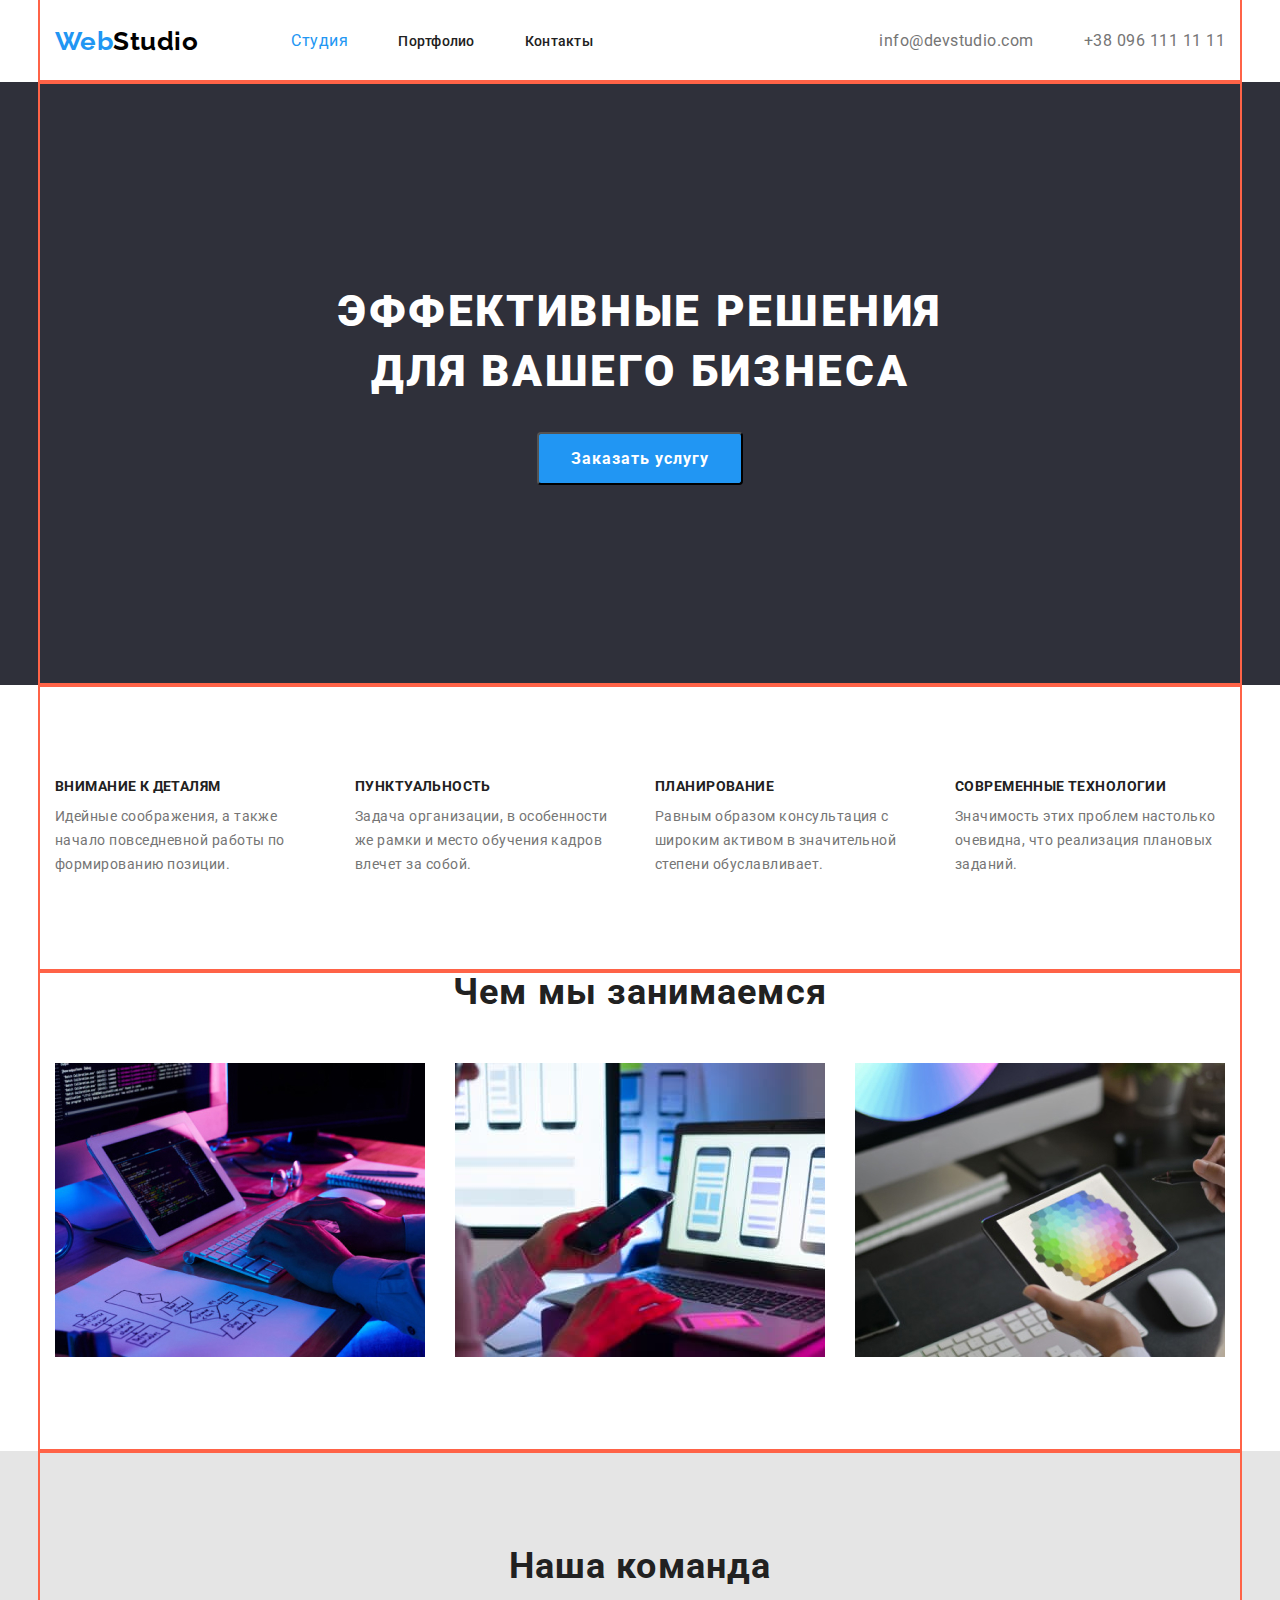
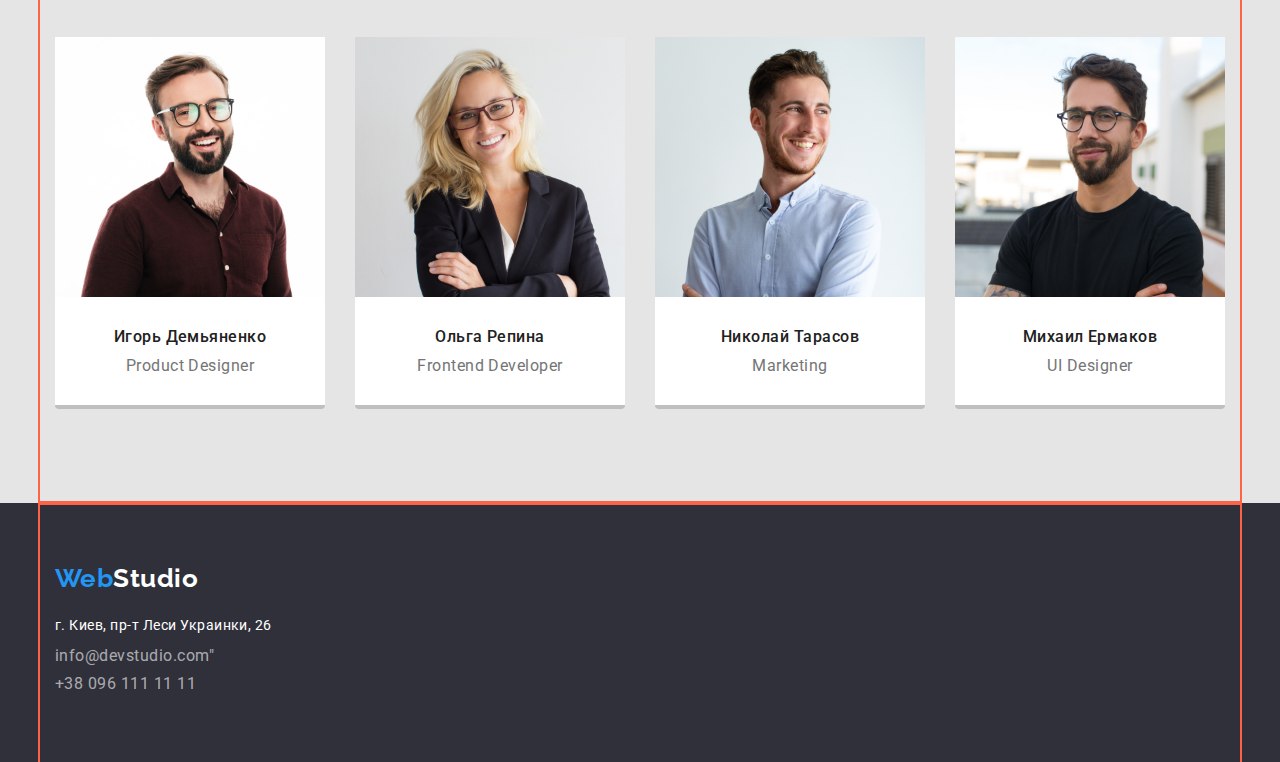
==== commit 0290092a: "formating flex - main page" ====
--- a/index.html
+++ b/index.html
@@ -6,122 +6,141 @@
     <meta name="description" content="web studio site" />
     <title>business-solution</title>
 
-<link href="https://fonts.googleapis.com/css2?family=Raleway:wght@700&family=Roboto:wght@400;500;700;900&display=swap"
+    <link
+        href="https://fonts.googleapis.com/css2?family=Raleway:wght@700&family=Roboto:wght@400;500;700;900&display=swap"
         rel="stylesheet">
 
-<link rel="stylesheet" href="https://cdnjs.cloudflare.com/ajax/libs/modern-normalize/1.1.0/modern-normalize.min.css">        
-<link rel="stylesheet" href="./css/styles.css">
+    <link rel="stylesheet"
+        href="https://cdnjs.cloudflare.com/ajax/libs/modern-normalize/1.1.0/modern-normalize.min.css">
+    <link rel="stylesheet" href="./css/styles.css">
 
 </head>
 
-<body> 
-       <header>
-           <div class="container">
-        <nav class="nav-container">
-            <div class="logo">
-            <a href="./index.html" class="logo">Web<span class="logo-color">Studio</span></a>
-            </div>
-            <div class="header-nav">
+<body>
+    <header>
+        <div class="container">
+            <nav class="nav-container">
+                <div class="logo">
+                    <a href="./index.html" class="logo">Web<span class="logo-color">Studio</span></a>
+                </div>
+                <div class="header-nav">
+                    <ul class="list nav-container">
+                        <li><a href="./index.html" class="site-nav-link-current">Студия</a></li>
+                        <li><a href="./portfolio.html" class="site-nav">Портфолио</a></li>
+                        <li><a href="" class="site-nav">Контакты</a></li>
+                    </ul>
+                </div>
+            </nav>
             <ul class="list nav-container">
-                <li><a href="./index.html" class="site-nav-link-current">Студия</a></li>
-                <li><a href="./portfolio.html" class="site-nav">Портфолио</a></li>
-                <li><a href="" class="site-nav">Контакты</a></li>
+                <li>
+                    <a href="mailto:info@devstudio.com" class="contacts">info@devstudio.com</a>
+                </li>
+                <li><a href="tel:+380961111111" class="contacts">+38 096 111 11 11</a></li>
             </ul>
-            </div>
-        </nav>       
-        <ul class="list nav-container">
-            <li>
-                <a href="mailto:info@devstudio.com" class="contacts" >info@devstudio.com</a>
-            </li>
-            <li><a href="tel:+380961111111" class="contacts" >+38 096 111 11 11</a></li>
-        </ul>
         </div>
     </header>
     <main>
-         <section class="banner">
-             <div class="container">
-            <h1>Эффективные решения <br> для вашего бизнеса</h1>
-               <button type="button" class="button-primary">Заказать услугу</button></div>
-            </section>
-    <section class="container"> 
-        
-        <h2 hidden>наши преимущества</h2>
-           <ul class="list list-of-features">
-            <li class="item-feature">
-                <h3 class="features-header">Внимание к деталям</h3>
-                <p class="features-text">Идейные соображения, а также начало повседневной работы по формированию позиции.</p>
-            </li>
-            <li class="item-feature">
-                <h3 class="features-header">Пунктуальность</h3>
-                <p class="features-text">Задача организации, в особенности же рамки и место обучения кадров влечет за собой.</p>
-            </li>
-            <li class="item-feature">
-              <h3 class="features-header">Планирование</h3>
-                <p class="features-text">Равным образом консультация с широким активом в значительной степени обуславливает.</p>
-            </li>
-            <li class="item-feature">
-                <h3 class="features-header">Современные технологии</h3>
-                <p class="features-text">Значимость этих проблем настолько очевидна, что реализация плановых заданий.</p>
-            </li>
-        </ul>
-        
-    </section>
-  
-    <section class="container">
-        <h2 class="section-title">Чем мы занимаемся</h2>
-        <ul class="list photo-work">
-            <li class="item-photo-work">
-                <img src="./images/coding.jpg" alt="coding" width="370" height="294" />
-            </li>
-            <li class="item-photo-work"><img src="./images/mobileadptation.jpg" alt="deviceadaptation" width="370" height="294"></li>
-            <li class="item-photo-work"><img src="./images/graphics.jpg" alt="graphics" width="370" height="294"></li>
-        </ul>
-    </section>
-    <section class="team container">
-        <h2 class="section-title">Наша команда</h2>
-        <ul class="list teamcards">
-            <li>
-                <div class="team-photo">
-                <img src="./images/igor_demyanenko.jpg" alt="igordemyanenkophotos" width="270">
-                <h3 class="name">Игорь Демьяненко</h3>
-                <p class="position">Product Designer</p>
-                </div>
-            </li>
-            <li>
-                <div class="team-photo">
-                <img src="./images/olgarepina.jpg" alt="olgarepinaphoto" width="270">
-                <h3 class="name">Ольга Репина</h3>
-                <p class="position">Frontend Developer</p>
-                </div>
-            </li>
-            <li>
-                <div class="team-photo">
-                <img src="./images/nikolaytarasov.jpg" alt="nikolaytarasovphoto" width="270">
-                <h3 class="name">Николай Тарасов</h3>
-                <p class="position">Marketing</p>
-                </div>
-            </li>
-            <li>
-                <div class="team-photo">
-                <img src="./images/Mikhail_ermakov.jpg" alt="mikhailermakovphoto" width="270">
-                <h3 class="name">Михаил Ермаков</h3>
-                <p class="position">UI Designer</p>
-                </div>
-            </li>
-        </ul>
+        <section class="banner">
+            <div class="container">
+                <h1>Эффективные решения <br> для вашего бизнеса</h1>
+                <button type="button" class="button-primary">Заказать услугу</button>
+            </div>
+        </section>
+        <section>
+<div class="container features">
+            <h2 hidden>наши преимущества</h2>
+            <ul class="list list-of-features">
+                <li class="item-feature">
+                    <h3 class="features-header">Внимание к деталям</h3>
+                    <p class="features-text">Идейные соображения, а также начало повседневной работы по формированию
+                        позиции.</p>
+                </li>
+                <li class="item-feature">
+                    <h3 class="features-header">Пунктуальность</h3>
+                    <p class="features-text">Задача организации, в особенности же рамки и место обучения кадров влечет
+                        за собой.</p>
+                </li>
+                <li class="item-feature">
+                    <h3 class="features-header">Планирование</h3>
+                    <p class="features-text">Равным образом консультация с широким активом в значительной степени
+                        обуславливает.</p>
+                </li>
+                <li class="item-feature">
+                    <h3 class="features-header">Современные технологии</h3>
+                    <p class="features-text">Значимость этих проблем настолько очевидна, что реализация плановых
+                        заданий.</p>
+                </li>
+            </ul>
+</div>
+        </section>
 
-    </section>
+        <section>
+            <div class="container">
+            <h2 class="section-title">Чем мы занимаемся</h2>
+            <ul class="list photo-work">
+                <li class="item-photo-work">
+                    <img src="./images/coding.jpg" alt="coding" width="370" height="294" />
+                </li>
+                <li class="item-photo-work"><img src="./images/mobileadptation.jpg" alt="deviceadaptation" width="370"
+                        height="294"></li>
+                <li class="item-photo-work"><img src="./images/graphics.jpg" alt="graphics" width="370" height="294">
+                </li>
+            </ul>
+            </div>
+        </section>
+        <section class="team">
+            <div class="container">
+            <h2 class="section-title">Наша команда</h2>
+            <div class="teamset">
+            <ul class="list teamcards">
+                <li>
+                    <div class="team-photo">
+                        <img src="./images/igor_demyanenko.jpg" alt="igordemyanenkophotos" width="270">
+                        <h3 class="name">Игорь Демьяненко</h3>
+                        <p class="position">Product Designer</p>
+                    </div>
+                </li>
+                <li>
+                    <div class="team-photo">
+                        <img src="./images/olgarepina.jpg" alt="olgarepinaphoto" width="270">
+                        <h3 class="name">Ольга Репина</h3>
+                        <p class="position">Frontend Developer</p>
+                    </div>
+                </li>
+                <li>
+                    <div class="team-photo">
+                        <img src="./images/nikolaytarasov.jpg" alt="nikolaytarasovphoto" width="270">
+                        <h3 class="name">Николай Тарасов</h3>
+                        <p class="position">Marketing</p>
+                    </div>
+                </li>
+                <li>
+                    <div class="team-photo">
+                        <img src="./images/Mikhail_ermakov.jpg" alt="mikhailermakovphoto" width="270">
+                        <h3 class="name">Михаил Ермаков</h3>
+                        <p class="position">UI Designer</p>
+                    </div>
+                </li>
+            </ul>
+            </div>
+</div>
+        </section>
     </main>
-    <footer class="container">
+    <footer >
+        <div class="container">
+            <div class="footerlogo">
         <a href="./index.html" class="logo">Web<span class="logo-color-footer">Studio</span></a>
+        </div>
         <address>
-    <ul class="list">
-        <li><a href="" class="address">г. Киев, пр-т Леси Украинки, 26</a></li>
-        <li><a href="mailto:info@devstudio.com" class="email">info@devstudio.com"</a> <br></li>
-        <li><a href="tel:+380961111111" class="email">+38 096 111 11 11</a></li>
-    </ul>
-    </address>
- 
+            <div class="addressfooter">
+            <ul class="list">
+                <li><a href="" class="address">г. Киев, пр-т Леси Украинки, 26</a></li>
+                <li><a href="mailto:info@devstudio.com" class="email">info@devstudio.com"</a> <br></li>
+                <li><a href="tel:+380961111111" class="email">+38 096 111 11 11</a></li>
+            </ul>
+            </div>
+        </address>
+</div>
     </footer>
 </body>
 
--- a/css/styles.css
+++ b/css/styles.css
@@ -6,6 +6,7 @@
 *::after {
   box-sizing: inherit;
 }
+
 .container {
   width: 1200px;
   outline: 2px solid tomato;
@@ -43,8 +44,6 @@
   text-decoration: none;
 
   display: flex;
-  padding-top: 24px;
-  padding-bottom: 25px;
 }
 .logo-color {
   color: #000000;
@@ -63,10 +62,9 @@
   line-height: 1.14;
   letter-spacing: 0.02em;
 
-   display:inline-block;
-   margin-right: 50px;
-}
-
+  display: inline-block;
+  margin-right: 50px;
+}
 
 .site-nav:hover,
 .site-nav:focus {
@@ -79,17 +77,21 @@
   margin-right: 50px;
 }
 
-.nav-container{
-  display: flex;
-  padding-top: 24px;
-  padding-bottom: 24px;
+.nav-container {
+  display: flex;
+
   align-items: center;
-   
-}
+}
+header .container {
+  display: flex;
+  justify-content: space-between;
+}
+
 /* contacts */
 .contacts {
   color: var(--primary-text-color);
   display: inline-block;
+  margin-left: 50px;
 }
 .contacts:hover,
 .contacts:focus {
@@ -99,13 +101,12 @@
 .header-nav {
   padding-bottom: 32px;
   padding-top: 32px;
-  
+  padding-left: 93px;
 }
 
 /* main section */
 .banner {
   background-color: #2f303a;
-  padding: 200px 0;
   text-align: center;
 }
 .main-title {
@@ -122,7 +123,9 @@
   text-align: center;
   letter-spacing: 0.06em;
   text-transform: uppercase;
-  margin-bottom: var(--card-set-item);
+
+  padding-top: 200px;
+  margin-top: 0;
 }
 
 h2,
@@ -131,6 +134,7 @@
 ul {
   margin-top: 0px;
   margin-bottom: 0px;
+  padding: 0;
 }
 
 a {
@@ -149,9 +153,13 @@
   line-height: 1.14;
   letter-spacing: 0.03em;
   text-transform: uppercase;
-  padding-bottom: 10px;
-  margin-top: 94px;
-}
+  margin-bottom: 10px;
+  padding-top: 94px;
+}
+.features li {
+  margin-bottom: 94px;
+}
+
 /* features text */
 .features-text {
   font-style: normal;
@@ -162,13 +170,12 @@
 .list-of-features {
   display: flex;
   margin-left: -30px;
-  margin-bottom: 92px;
 }
 .item-feature {
   flex-basis: calc(100% / 4 - 30px);
   margin-left: var(--card-set-item);
-  margin-bottom: 94px;
-}
+}
+
 .section-title {
   color: var(--title-text-color);
 
@@ -179,7 +186,6 @@
 
   letter-spacing: 0.03em;
   margin-bottom: 50px;
-  
 }
 
 .photo-work {
@@ -191,9 +197,6 @@
 .item-photo-work {
   flex-basis: calc(100% / 3 - 30px);
   margin-left: var(--card-set-item);
-  :first-child {margin-left: none};
-
-  }
 }
 
 /* buttons parameters */
@@ -210,6 +213,7 @@
   line-height: 1.87;
   letter-spacing: 0.06em;
   cursor: pointer;
+  margin-bottom: 200px;
 }
 
 button {
@@ -223,11 +227,11 @@
 }
 .team-photo {
   background-color: #ffffff;
-  margin-left: var(--card-set-item);
+  border-bottom: rgba(0, 0, 0, 0.25) solid 4px;
+  border-radius: 4px;
 }
 .teamcards {
   display: flex;
-  margin-left: -60px;
 }
 .name {
   color: var(--title-text-color);
@@ -244,7 +248,30 @@
   line-height: 1.19;
   text-align: center;
 }
-
+.team .section-title {
+  padding-top: 94px;
+  padding-bottom: 50px;
+  margin-bottom: 0;
+}
+
+.teamset {
+  display: flex;
+  justify-content: space-between;
+  padding-bottom: 94px;
+}
+.teamcards li:not(:last-child) {
+  margin-right: 30px;
+}
+
+.team-photo img {
+  margin-bottom: 30px;
+}
+.team-photo h3 {
+  margin-bottom: 10px;
+}
+.team-photo p {
+  padding-bottom: 30px;
+}
 /* footer */
 footer {
   background-color: #2f303a;
@@ -256,7 +283,17 @@
   line-height: 1.71;
   display: inline-block;
 }
-
+.footerlogo {
+  padding-top: 60px;
+  padding-bottom: 20px;
+  display: flex;
+}
+.addressfooter {
+  padding-bottom: 60px;
+}
+.addressfooter li {
+  padding-bottom: 9px;
+}
 .email {
   color: rgba(255, 255, 255, 0.6);
   font-style: normal;
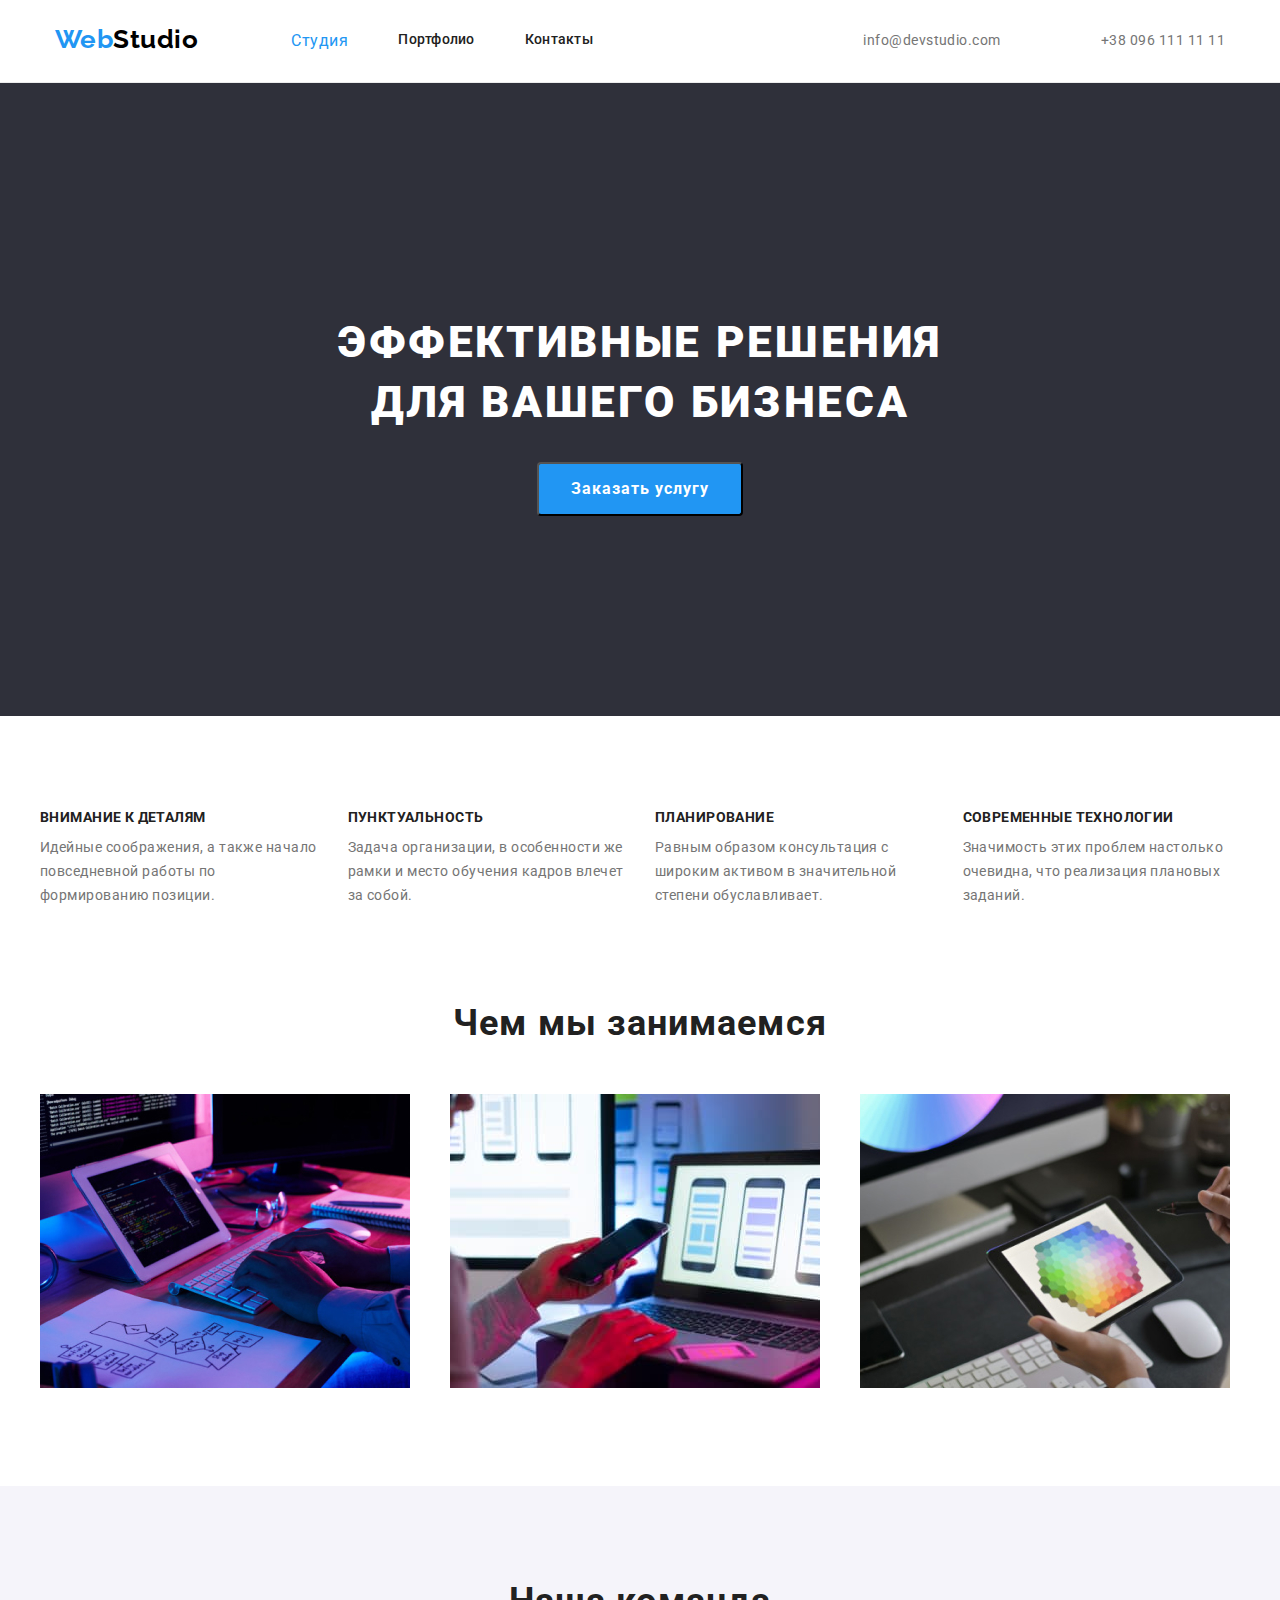
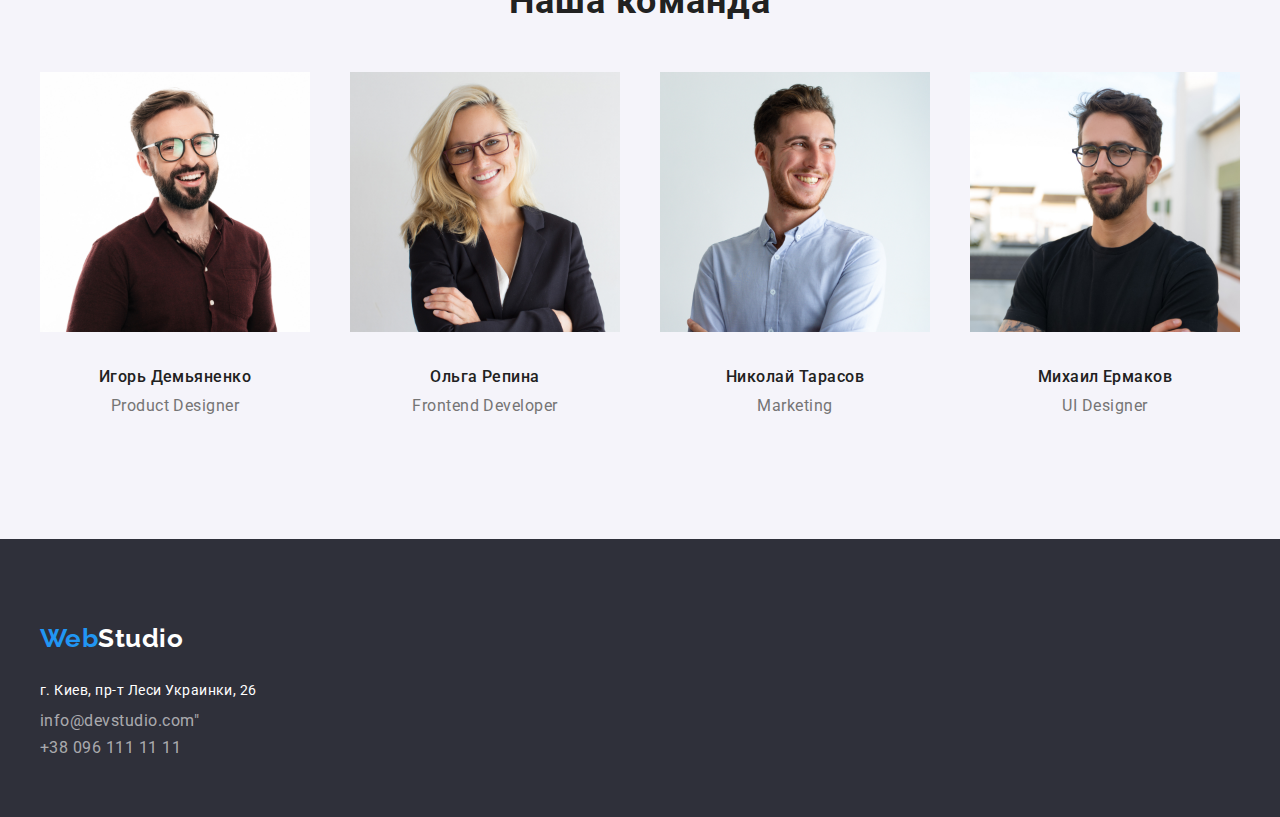
==== commit 576787a1: "fixed margins, adding paddings instead" ====
--- a/index.html
+++ b/index.html
@@ -20,22 +20,20 @@
     <header>
         <div class="container">
             <nav class="nav-container">
-                <div class="logo">
-                    <a href="./index.html" class="logo">Web<span class="logo-color">Studio</span></a>
-                </div>
-                <div class="header-nav">
-                    <ul class="list nav-container">
-                        <li><a href="./index.html" class="site-nav-link-current">Студия</a></li>
-                        <li><a href="./portfolio.html" class="site-nav">Портфолио</a></li>
-                        <li><a href="" class="site-nav">Контакты</a></li>
-                    </ul>
-                </div>
+                <a href="./index.html" class="logo">Web<span class="logo-color">Studio</span></a>
+                <!-- <div class="header-nav"> -->
+                <ul class="list nav-container">
+                    <li class="nav-container-item"><a href="./index.html" class="site-nav-link-current">Студия</a></li>
+                    <li class="nav-container-item"><a href="./portfolio.html" class="site-nav">Портфолио</a></li>
+                    <li class="nav-container-item"><a href="" class="site-nav">Контакты</a></li>
+                </ul>
+                <!-- </div> -->
             </nav>
             <ul class="list nav-container">
-                <li>
+                <li class="nav-container-item">
                     <a href="mailto:info@devstudio.com" class="contacts">info@devstudio.com</a>
                 </li>
-                <li><a href="tel:+380961111111" class="contacts">+38 096 111 11 11</a></li>
+                <li class="nav-container-item"><a href="tel:+380961111111" class="contacts">+38 096 111 11 11</a></li>
             </ul>
         </div>
     </header>
@@ -47,100 +45,102 @@
             </div>
         </section>
         <section>
-<div class="container features">
-            <h2 hidden>наши преимущества</h2>
-            <ul class="list list-of-features">
-                <li class="item-feature">
-                    <h3 class="features-header">Внимание к деталям</h3>
-                    <p class="features-text">Идейные соображения, а также начало повседневной работы по формированию
-                        позиции.</p>
-                </li>
-                <li class="item-feature">
-                    <h3 class="features-header">Пунктуальность</h3>
-                    <p class="features-text">Задача организации, в особенности же рамки и место обучения кадров влечет
-                        за собой.</p>
-                </li>
-                <li class="item-feature">
-                    <h3 class="features-header">Планирование</h3>
-                    <p class="features-text">Равным образом консультация с широким активом в значительной степени
-                        обуславливает.</p>
-                </li>
-                <li class="item-feature">
-                    <h3 class="features-header">Современные технологии</h3>
-                    <p class="features-text">Значимость этих проблем настолько очевидна, что реализация плановых
-                        заданий.</p>
-                </li>
-            </ul>
-</div>
+            <div class="container features">
+                <h2 hidden>наши преимущества</h2>
+                <ul class="list list-of-features">
+                    <li class="item-feature">
+                        <h3 class="features-header">Внимание к деталям</h3>
+                        <p class="features-text">Идейные соображения, а также начало повседневной работы по формированию
+                            позиции.</p>
+                    </li>
+                    <li class="item-feature">
+                        <h3 class="features-header">Пунктуальность</h3>
+                        <p class="features-text">Задача организации, в особенности же рамки и место обучения кадров
+                            влечет
+                            за собой.</p>
+                    </li>
+                    <li class="item-feature">
+                        <h3 class="features-header">Планирование</h3>
+                        <p class="features-text">Равным образом консультация с широким активом в значительной степени
+                            обуславливает.</p>
+                    </li>
+                    <li class="item-feature">
+                        <h3 class="features-header">Современные технологии</h3>
+                        <p class="features-text">Значимость этих проблем настолько очевидна, что реализация плановых
+                            заданий.</p>
+                    </li>
+                </ul>
+            </div>
         </section>
 
         <section>
-            <div class="container">
-            <h2 class="section-title">Чем мы занимаемся</h2>
-            <ul class="list photo-work">
-                <li class="item-photo-work">
-                    <img src="./images/coding.jpg" alt="coding" width="370" height="294" />
-                </li>
-                <li class="item-photo-work"><img src="./images/mobileadptation.jpg" alt="deviceadaptation" width="370"
-                        height="294"></li>
-                <li class="item-photo-work"><img src="./images/graphics.jpg" alt="graphics" width="370" height="294">
-                </li>
-            </ul>
+            <div class="container scope">
+                <h2 class="section-title">Чем мы занимаемся</h2>
+                <ul class="list photo-work">
+                    <li class="item-photo-work">
+                        <img src="./images/coding.jpg" alt="coding" width="370" height="294" />
+                    </li>
+                    <li class="item-photo-work"><img src="./images/mobileadptation.jpg" alt="deviceadaptation"
+                            width="370" height="294"></li>
+                    <li class="item-photo-work"><img src="./images/graphics.jpg" alt="graphics" width="370"
+                            height="294">
+                    </li>
+                </ul>
             </div>
         </section>
         <section class="team">
-            <div class="container">
-            <h2 class="section-title">Наша команда</h2>
-            <div class="teamset">
-            <ul class="list teamcards">
-                <li>
-                    <div class="team-photo">
+            <div class="container team">
+                <h2 class="section-title">Наша команда</h2>
+                <!-- <div class="teamset"> -->
+                <ul class="list teamcards">
+                    <li>
                         <img src="./images/igor_demyanenko.jpg" alt="igordemyanenkophotos" width="270">
-                        <h3 class="name">Игорь Демьяненко</h3>
-                        <p class="position">Product Designer</p>
-                    </div>
-                </li>
-                <li>
-                    <div class="team-photo">
+                        <div class="team-photo">
+                            <h3 class="name">Игорь Демьяненко</h3>
+                            <p class="position">Product Designer</p>
+                        </div>
+                    </li>
+                    <li>
                         <img src="./images/olgarepina.jpg" alt="olgarepinaphoto" width="270">
-                        <h3 class="name">Ольга Репина</h3>
-                        <p class="position">Frontend Developer</p>
-                    </div>
-                </li>
-                <li>
-                    <div class="team-photo">
+                        <div class="team-photo">
+                            <h3 class="name">Ольга Репина</h3>
+                            <p class="position">Frontend Developer</p>
+                        </div>
+                    </li>
+                    <li>
                         <img src="./images/nikolaytarasov.jpg" alt="nikolaytarasovphoto" width="270">
-                        <h3 class="name">Николай Тарасов</h3>
-                        <p class="position">Marketing</p>
-                    </div>
-                </li>
-                <li>
-                    <div class="team-photo">
+                        <div class="team-photo">
+                            <h3 class="name">Николай Тарасов</h3>
+                            <p class="position">Marketing</p>
+                        </div>
+                    </li>
+                    <li>
                         <img src="./images/Mikhail_ermakov.jpg" alt="mikhailermakovphoto" width="270">
-                        <h3 class="name">Михаил Ермаков</h3>
-                        <p class="position">UI Designer</p>
-                    </div>
-                </li>
-            </ul>
+                        <div class="team-photo">
+                            <h3 class="name">Михаил Ермаков</h3>
+                            <p class="position">UI Designer</p>
+                        </div>
+                    </li>
+                </ul>
+                <!-- </div> -->
             </div>
-</div>
         </section>
     </main>
-    <footer >
-        <div class="container">
-            <div class="footerlogo">
-        <a href="./index.html" class="logo">Web<span class="logo-color-footer">Studio</span></a>
+    <footer>
+        <div class="container footer">
+            <!-- <div class="footerlogo"> -->
+                <a href="./index.html" class="logo">Web<span class="logo-color-footer">Studio</span></a>
+            <!-- </div> -->
+            <address>
+                <!-- <div class="addressfooter"> -->
+                    <ul class="list addressfooter">
+                        <li class="footerlink"><a href="" class="address">г. Киев, пр-т Леси Украинки, 26</a></li>
+                        <li class="footerlink"><a href="mailto:info@devstudio.com" class="email">info@devstudio.com"</a> <br></li>
+                        <li class="footerlink"><a href="tel:+380961111111" class="email">+38 096 111 11 11</a></li>
+                    </ul>
+                <!-- </div> -->
+            </address>
         </div>
-        <address>
-            <div class="addressfooter">
-            <ul class="list">
-                <li><a href="" class="address">г. Киев, пр-т Леси Украинки, 26</a></li>
-                <li><a href="mailto:info@devstudio.com" class="email">info@devstudio.com"</a> <br></li>
-                <li><a href="tel:+380961111111" class="email">+38 096 111 11 11</a></li>
-            </ul>
-            </div>
-        </address>
-</div>
     </footer>
 </body>
 
--- a/css/styles.css
+++ b/css/styles.css
@@ -9,7 +9,6 @@
 
 .container {
   width: 1200px;
-  outline: 2px solid tomato;
   padding-left: 15px;
   padding-right: 15px;
   margin: 0 auto;
@@ -33,7 +32,16 @@
   font-family: Roboto, sans-serif;
 }
 
-/* header */
+/* ==========  HEADER  =========== */
+header {
+  border-bottom: solid 1px rgba(236, 236, 236, 1);
+}
+
+header .container {
+  display: flex;
+  justify-content: space-between;
+}
+
 .logo {
   font-family: Raleway, sans-serif;
   color: var(--accent-color);
@@ -42,8 +50,11 @@
   font-size: 26px;
   line-height: 1.19;
   text-decoration: none;
-
-  display: flex;
+  display: inline-block;
+  margin-right: 93px;
+}
+a.logo {
+  padding: 24px 0px 25px 0px;
 }
 .logo-color {
   color: #000000;
@@ -54,7 +65,8 @@
 .list {
   list-style: none;
 }
-/* nav */
+/*========== NAV  ========= */
+
 .site-nav {
   color: var(--title-text-color);
   font-weight: 500;
@@ -63,7 +75,7 @@
   letter-spacing: 0.02em;
 
   display: inline-block;
-  margin-right: 50px;
+  /* margin-right: 50px; */
 }
 
 .site-nav:hover,
@@ -74,40 +86,49 @@
   color: var(--accent-color);
 
   display: inline-block;
+  /* margin-right: 50px; */
+}
+
+.nav-container-item a {
+  display: block;
+  align-items: center;
+  padding: 32px 0;
+}
+.list.nav-container :not(:last-child) {
   margin-right: 50px;
-}
-
+  /* display: flex; */
+}
 .nav-container {
   display: flex;
-
-  align-items: center;
-}
-header .container {
-  display: flex;
-  justify-content: space-between;
-}
-
-/* contacts */
+  /* padding-top: 24px;
+  padding-bottom: 25px; */
+}
+/* ========= CONTACTS ======= */
 .contacts {
   color: var(--primary-text-color);
   display: inline-block;
   margin-left: 50px;
+  font-size: 14px;
+  font-style: 500;
+  line-height: 1.17;
 }
 .contacts:hover,
 .contacts:focus {
   color: var(--accent-color);
 }
 
-.header-nav {
+/* .heaer-nav {
   padding-bottom: 32px;
   padding-top: 32px;
   padding-left: 93px;
-}
-
-/* main section */
+} */
+
+/* ======== MAIN SECTION  ======= */
 .banner {
   background-color: #2f303a;
   text-align: center;
+  padding-top: 200px;
+  padding-bottom: 200px;
 }
 .main-title {
   padding: 200px 252px 280px 252px;
@@ -124,8 +145,8 @@
   letter-spacing: 0.06em;
   text-transform: uppercase;
 
-  padding-top: 200px;
-  margin-top: 0;
+  /* padding-top: 200px;
+  margin-top: 0; */
 }
 
 h2,
@@ -140,11 +161,16 @@
 a {
   text-decoration: none;
 }
-img {
+*img {
   display: block;
 }
-/* Features */
+/*=======  FEATURES ========= */
+
 /* features header */
+.container.features {
+  padding: 94px 0px;
+}
+
 .features-header {
   color: var(--title-text-color);
 
@@ -154,11 +180,11 @@
   letter-spacing: 0.03em;
   text-transform: uppercase;
   margin-bottom: 10px;
-  padding-top: 94px;
-}
-.features li {
+  /* padding-top: 94px; */
+}
+/* .features li {
   margin-bottom: 94px;
-}
+} */
 
 /* features text */
 .features-text {
@@ -171,11 +197,25 @@
   display: flex;
   margin-left: -30px;
 }
+.item {
+  border: #eeeeee solid 1px;
+  /* margin-bottom: 30px; */
+}
+/* .port-description :nth-child(-n + 6){
+margin-bottom: 30px;
+} */
+
 .item-feature {
   flex-basis: calc(100% / 4 - 30px);
   margin-left: var(--card-set-item);
 }
-
+.portfolio-filter {
+  margin-bottom: 20px;
+}
+
+.container.scope {
+  padding: 0px 0px 94px 0px;
+}
 .section-title {
   color: var(--title-text-color);
 
@@ -191,15 +231,15 @@
 .photo-work {
   display: flex;
   margin-left: -30px;
-  padding-bottom: 94px;
-  justify-content: space-between;
+  /* padding-bottom: 94px; */
+  /* justify-content: space-between; */
 }
 .item-photo-work {
   flex-basis: calc(100% / 3 - 30px);
   margin-left: var(--card-set-item);
 }
 
-/* buttons parameters */
+/*==========  buttons parameters =====*/
 .button-primary {
   border-radius: 4px;
   padding: 10px 32px;
@@ -213,7 +253,7 @@
   line-height: 1.87;
   letter-spacing: 0.06em;
   cursor: pointer;
-  margin-bottom: 200px;
+  /* margin-bottom: 200px; */
 }
 
 button {
@@ -221,17 +261,33 @@
   cursor: pointer;
 }
 
-/* Team */
+/*=========== TEAM =============*/
+.container.team {
+  padding: 94px 0px;
+}
+
 .team {
-  background-color: var(--primary-white-color);
-}
-.team-photo {
+  /* background-color: var(--primary-white-color); */
+  background-color: #f5f4fa;
+}
+/* .team-photo {
   background-color: #ffffff;
   border-bottom: rgba(0, 0, 0, 0.25) solid 4px;
   border-radius: 4px;
-}
-.teamcards {
-  display: flex;
+} */
+
+.team-photo{
+  padding: 30px 0px;
+  /* text-align: center; */
+}
+.list.teamcards {
+  display: flex;
+  justify-content: space-between;
+  flex-wrap: wrap;
+}
+
+.teamcards li{
+  width: 270px;
 }
 .name {
   color: var(--title-text-color);
@@ -248,20 +304,20 @@
   line-height: 1.19;
   text-align: center;
 }
-.team .section-title {
+/* .team .section-title {
   padding-top: 94px;
   padding-bottom: 50px;
-  margin-bottom: 0;
-}
-
-.teamset {
+  margin-bottom: 0; */
+}
+
+/* .teamset {
   display: flex;
   justify-content: space-between;
-  padding-bottom: 94px;
-}
-.teamcards li:not(:last-child) {
+  padding-bottom: 94px; */
+}
+/* .teamcards li:not(:last-child) {
   margin-right: 30px;
-}
+} */
 
 .team-photo img {
   margin-bottom: 30px;
@@ -269,13 +325,16 @@
 .team-photo h3 {
   margin-bottom: 10px;
 }
-.team-photo p {
+/* .team-photo p {
   padding-bottom: 30px;
-}
-/* footer */
+} */
+/* ======  FOOTER ========= */
 footer {
   background-color: #2f303a;
 }
+.container.footer{
+padding: 60px 0px 60px 0px;
+}
 .address {
   color: var(--primary-background-color);
   font-style: normal;
@@ -283,17 +342,35 @@
   line-height: 1.71;
   display: inline-block;
 }
-.footerlogo {
+
+
+/* .footerlogo {
   padding-top: 60px;
   padding-bottom: 20px;
   display: flex;
-}
-.addressfooter {
-  padding-bottom: 60px;
-}
-.addressfooter li {
+} */
+/* .list.addressfooter {
+  margin-top: 20px;
+  /* padding-bottom: 60px; */
+
+/* .list.addressfooter li{
+  margin-bottom: 9px;
+} */
+.list.addressfooter li:not(:last-child) {
+  margin-bottom: 9px;
+}
+
+/* .footerlink a {
+display:block
+}
+.footerlink a:not(:last-child) { */
+  /* display: block; */
+  /* padding-bottom: 9px;
+} */
+
+/* .addressfooter li {
   padding-bottom: 9px;
-}
+} */
 .email {
   color: rgba(255, 255, 255, 0.6);
   font-style: normal;
@@ -305,7 +382,22 @@
   color: var(--accent-color);
 }
 
-/* Portfolio page */
+
+/* ======  PORTFOLIO PAGE ======= */
+
+.container.portfolio{
+  padding: 94px 0px;
+}
+.nav-portfolio {
+  display: flex;
+}
+ul.list.portfolio-btn {
+  display: flex;
+  margin-bottom: 34px;
+  padding-top: 94px;
+  justify-content: center;
+}
+
 .button-secondary {
   color: var(--title-text-color);
   background-color: #f5f4fa;
@@ -314,12 +406,33 @@
   line-height: 1.62;
   text-align: center;
   cursor: pointer;
-}
+
+  margin-right: 8px;
+  padding: 6px, 22px;
+  flex-direction: row;
+}
+.button-secondary:last-child {
+  margin-right: 0px;
+}
+
 .button-secondary:focus,
 .button-secondary:hover {
   color: var(--primary-background-color);
   background-color: var(--accent-color);
 }
+ul.list-of-exmp {
+  display: flex;
+  flex-wrap: wrap;
+  justify-content: space-between;
+  }
+
+.list-of-exmp > .item {
+  flex-basis: calc(100% / 3 - 60px);
+}
+
+.port-description{
+padding: 20px 24px;
+}
 .portfolio-name {
   color: var(--title-text-color);
 
@@ -335,3 +448,11 @@
   font-size: 16px;
   line-height: 1.87;
 }
+
+.item li :nth-child(n + 7) {
+  margin-bottom: 30px;
+}
+/* .list-of-exmp li:nth-child(n + 7) {
+  margin-bottom: 0px;
+  padding-bottom: 94px;
+} */
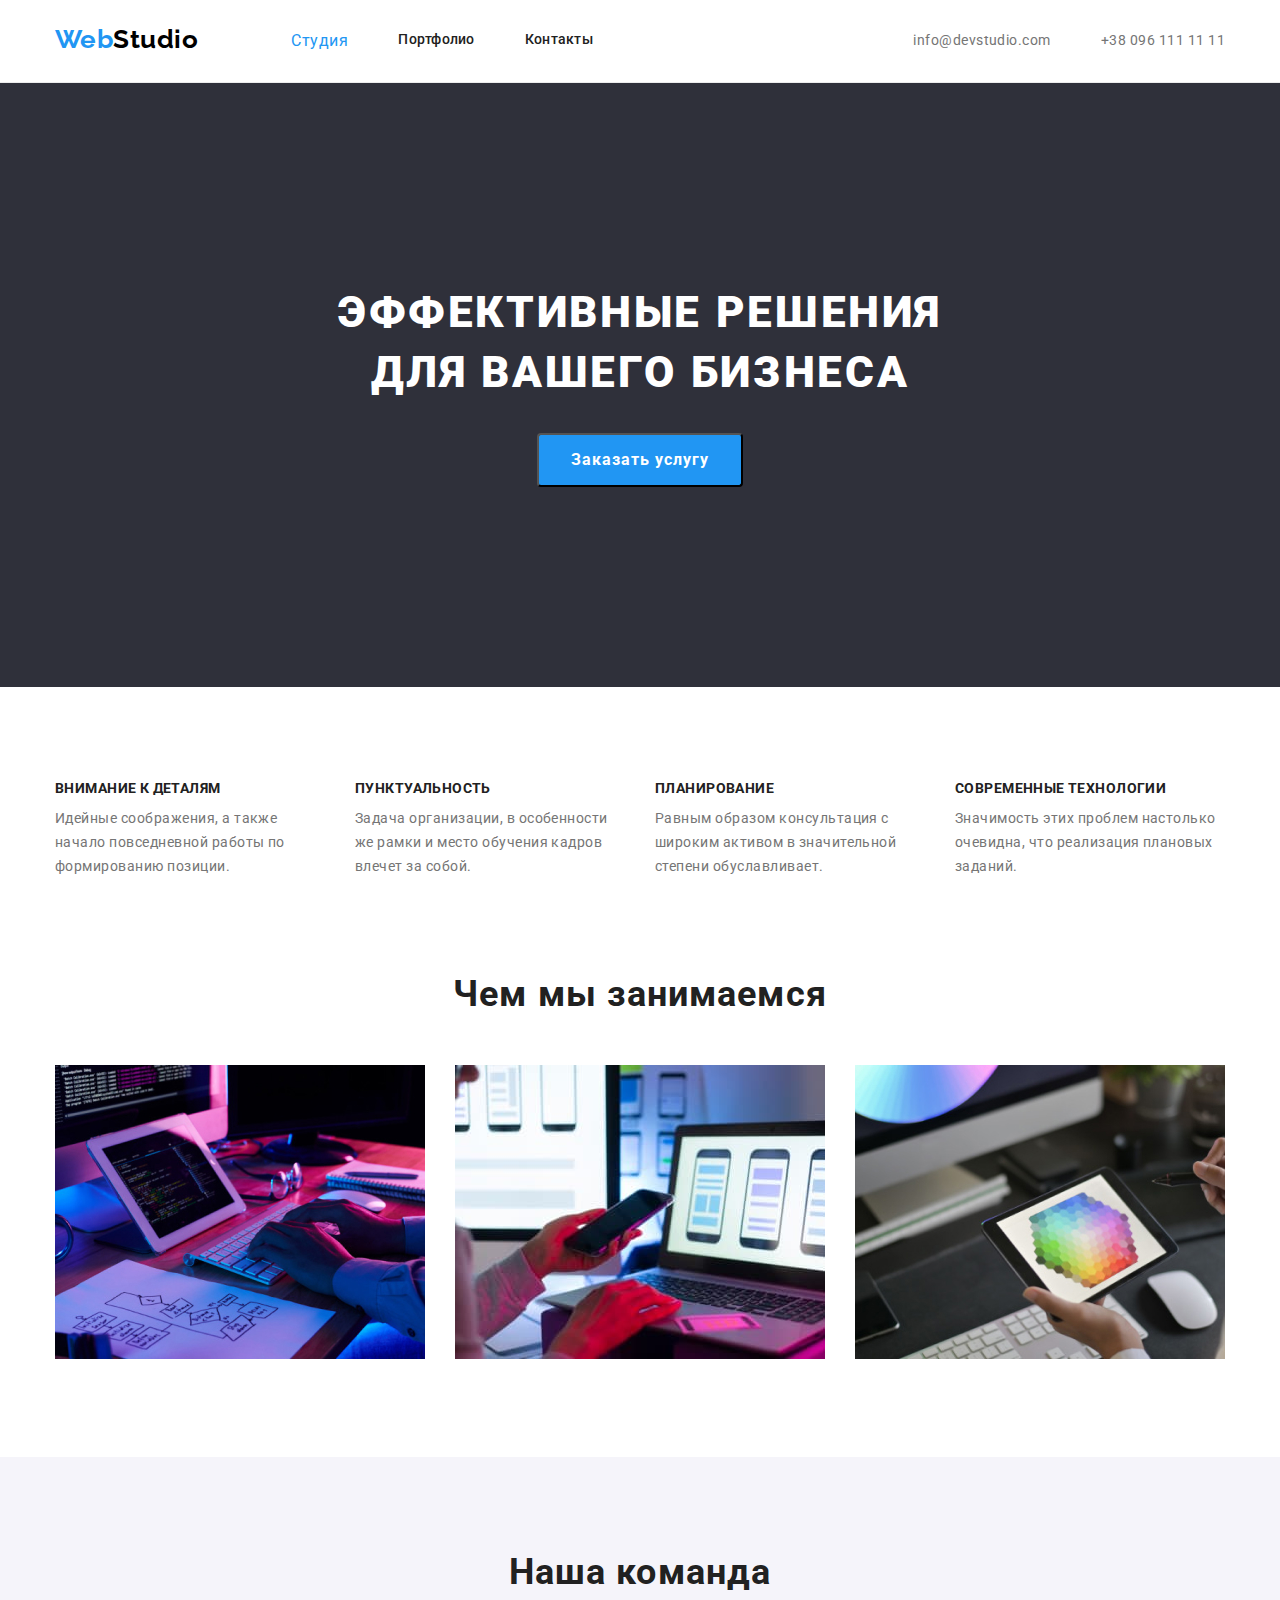
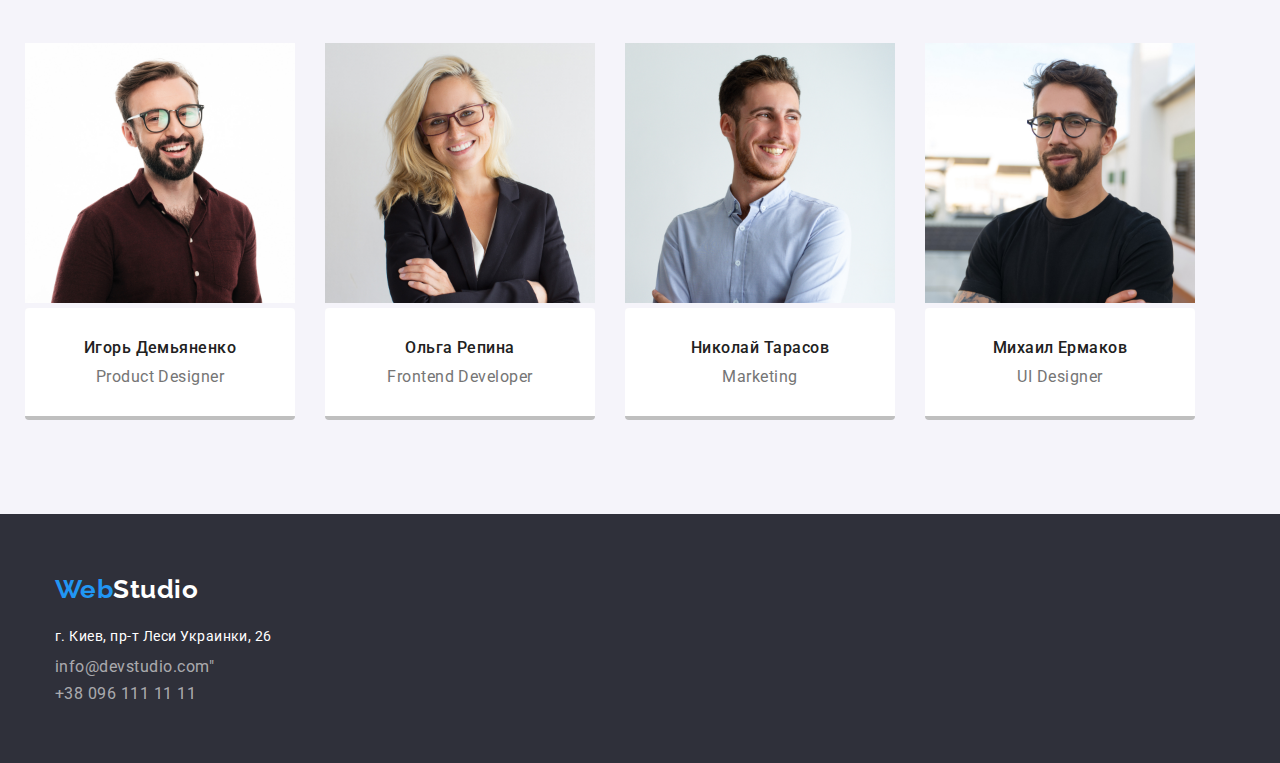
==== commit a7c266f1: "fixed margins" ====
--- a/index.html
+++ b/index.html
@@ -39,14 +39,14 @@
     </header>
     <main>
         <section class="banner">
-            <div class="container">
+            <!-- <div class="container"> -->
                 <h1>Эффективные решения <br> для вашего бизнеса</h1>
                 <button type="button" class="button-primary">Заказать услугу</button>
-            </div>
+            <!-- </div> -->
         </section>
-        <section>
-            <div class="container features">
-                <h2 hidden>наши преимущества</h2>
+        <section class="container features">
+            <div>
+                <h2 class="visually-hidden">наши преимущества</h2>
                 <ul class="list list-of-features">
                     <li class="item-feature">
                         <h3 class="features-header">Внимание к деталям</h3>
@@ -73,8 +73,8 @@
             </div>
         </section>
 
-        <section>
-            <div class="container scope">
+        <section class="container">
+            <div class="scope">
                 <h2 class="section-title">Чем мы занимаемся</h2>
                 <ul class="list photo-work">
                     <li class="item-photo-work">
@@ -89,32 +89,32 @@
             </div>
         </section>
         <section class="team">
-            <div class="container team">
+            <div class="container">
                 <h2 class="section-title">Наша команда</h2>
                 <!-- <div class="teamset"> -->
                 <ul class="list teamcards">
-                    <li>
+                    <li class="team-members">
                         <img src="./images/igor_demyanenko.jpg" alt="igordemyanenkophotos" width="270">
                         <div class="team-photo">
                             <h3 class="name">Игорь Демьяненко</h3>
                             <p class="position">Product Designer</p>
                         </div>
                     </li>
-                    <li>
+                    <li class="team-members">
                         <img src="./images/olgarepina.jpg" alt="olgarepinaphoto" width="270">
                         <div class="team-photo">
                             <h3 class="name">Ольга Репина</h3>
                             <p class="position">Frontend Developer</p>
                         </div>
                     </li>
-                    <li>
+                    <li class="team-members">
                         <img src="./images/nikolaytarasov.jpg" alt="nikolaytarasovphoto" width="270">
                         <div class="team-photo">
                             <h3 class="name">Николай Тарасов</h3>
                             <p class="position">Marketing</p>
                         </div>
                     </li>
-                    <li>
+                    <li class="team-members">
                         <img src="./images/Mikhail_ermakov.jpg" alt="mikhailermakovphoto" width="270">
                         <div class="team-photo">
                             <h3 class="name">Михаил Ермаков</h3>
--- a/css/styles.css
+++ b/css/styles.css
@@ -54,7 +54,9 @@
   margin-right: 93px;
 }
 a.logo {
-  padding: 24px 0px 25px 0px;
+  /* padding: 24px 0px 25px 0px; */
+  padding-top: 24px;
+  padding-bottom: 25px;
 }
 .logo-color {
   color: #000000;
@@ -107,7 +109,7 @@
 .contacts {
   color: var(--primary-text-color);
   display: inline-block;
-  margin-left: 50px;
+  /* margin-left: 50px; */
   font-size: 14px;
   font-style: 500;
   line-height: 1.17;
@@ -129,6 +131,8 @@
   text-align: center;
   padding-top: 200px;
   padding-bottom: 200px;
+  padding-left: 15px;
+  padding-right: 15px;
 }
 .main-title {
   padding: 200px 252px 280px 252px;
@@ -149,6 +153,7 @@
   margin-top: 0; */
 }
 
+h1,
 h2,
 h3,
 p,
@@ -167,8 +172,23 @@
 /*=======  FEATURES ========= */
 
 /* features header */
+
+.visually-hidden {
+  position: absolute;
+  width: 1px;
+  height: 1px;
+  margin: -1px;
+  border: 0;
+  padding: 0;
+  
+  white-space: nowrap;
+  clip-path: inset(100%);
+  clip: rect(0 0 0 0);
+  overflow: hidden;
+}
 .container.features {
-  padding: 94px 0px;
+  padding-top: 94px;
+  padding-bottom: 94px;
 }
 
 .features-header {
@@ -197,24 +217,18 @@
   display: flex;
   margin-left: -30px;
 }
-.item {
-  border: #eeeeee solid 1px;
-  /* margin-bottom: 30px; */
-}
-/* .port-description :nth-child(-n + 6){
-margin-bottom: 30px;
-} */
+
 
 .item-feature {
   flex-basis: calc(100% / 4 - 30px);
   margin-left: var(--card-set-item);
 }
-.portfolio-filter {
+/* .portfolio-filter {
   margin-bottom: 20px;
-}
-
-.container.scope {
-  padding: 0px 0px 94px 0px;
+} */
+
+.scope {
+  padding-bottom:94px;
 }
 .section-title {
   color: var(--title-text-color);
@@ -253,7 +267,7 @@
   line-height: 1.87;
   letter-spacing: 0.06em;
   cursor: pointer;
-  /* margin-bottom: 200px; */
+  margin-top: 30px;
 }
 
 button {
@@ -262,19 +276,26 @@
 }
 
 /*=========== TEAM =============*/
-.container.team {
-  padding: 94px 0px;
-}
-
-.team {
+/* .container.team {
+  padding-top: 94px;
+  padding-bottom: 94px;
+   background-color: #f5f4fa;
+} */
+.team{
+background-color: #f5f4fa;
+padding-top: 94px;
+  padding-bottom: 94px;
+}
+/* 
+/* .team { */
   /* background-color: var(--primary-white-color); */
-  background-color: #f5f4fa;
-}
-/* .team-photo {
+  /* background-color: #f5f4fa; */ 
+
+.team-photo {
   background-color: #ffffff;
   border-bottom: rgba(0, 0, 0, 0.25) solid 4px;
   border-radius: 4px;
-} */
+}
 
 .team-photo{
   padding: 30px 0px;
@@ -282,13 +303,15 @@
 }
 .list.teamcards {
   display: flex;
-  justify-content: space-between;
+  /* justify-content: space-between; */
   flex-wrap: wrap;
 }
 
 .teamcards li{
-  width: 270px;
-}
+  /* width: 270px; */
+  margin-right: 30px;
+}
+
 .name {
   color: var(--title-text-color);
 
@@ -315,13 +338,18 @@
   justify-content: space-between;
   padding-bottom: 94px; */
 }
-/* .teamcards li:not(:last-child) {
+/* .teamcards:not(:last-child) {
   margin-right: 30px;
 } */
-
-.team-photo img {
+li.team-members{
+  margin-right: 30px;
+}
+ul.list.teamcards{
+  margin-left: -30px;
+}
+/* .team-photo img {
   margin-bottom: 30px;
-}
+} */
 .team-photo h3 {
   margin-bottom: 10px;
 }
@@ -331,10 +359,12 @@
 /* ======  FOOTER ========= */
 footer {
   background-color: #2f303a;
-}
-.container.footer{
+  padding-top: 60px;
+  padding-bottom: 60px;
+}
+/* .container.footer{
 padding: 60px 0px 60px 0px;
-}
+} */
 .address {
   color: var(--primary-background-color);
   font-style: normal;
@@ -342,7 +372,11 @@
   line-height: 1.71;
   display: inline-block;
 }
-
+.container.footer a{
+  margin-right: 0;
+  padding-bottom: 0px;
+  padding-top: 0px;
+}
 
 /* .footerlogo {
   padding-top: 60px;
@@ -359,6 +393,10 @@
 .list.addressfooter li:not(:last-child) {
   margin-bottom: 9px;
 }
+ul.list.addressfooter{
+  margin-top: 20px;
+}
+
 
 /* .footerlink a {
 display:block
@@ -394,7 +432,7 @@
 ul.list.portfolio-btn {
   display: flex;
   margin-bottom: 34px;
-  padding-top: 94px;
+  /* padding-top: 94px; */
   justify-content: center;
 }
 
@@ -407,12 +445,13 @@
   text-align: center;
   cursor: pointer;
 
-  margin-right: 8px;
+  /* margin-right: 8px; */
   padding: 6px, 22px;
   flex-direction: row;
 }
-.button-secondary:last-child {
-  margin-right: 0px;
+.portfolio-btn li:not(:last-child) {
+  
+  margin-right: 8px;
 }
 
 .button-secondary:focus,
@@ -432,6 +471,7 @@
 
 .port-description{
 padding: 20px 24px;
+
 }
 .portfolio-name {
   color: var(--title-text-color);
@@ -449,10 +489,20 @@
   line-height: 1.87;
 }
 
-.item li :nth-child(n + 7) {
+li.item:nth-child(-n + 6){
   margin-bottom: 30px;
 }
+/* .list-of-exmp li :nth-last-child(-n + 3){
+  margin-bottom: 30px;
+} */
 /* .list-of-exmp li:nth-child(n + 7) {
   margin-bottom: 0px;
   padding-bottom: 94px;
 } */
+.item {
+  border: #eeeeee solid 1px;
+  /* margin-bottom: 30px; */
+}
+/* .port-description :nth-child(-n + 6){
+margin-bottom: 30px;
+} */
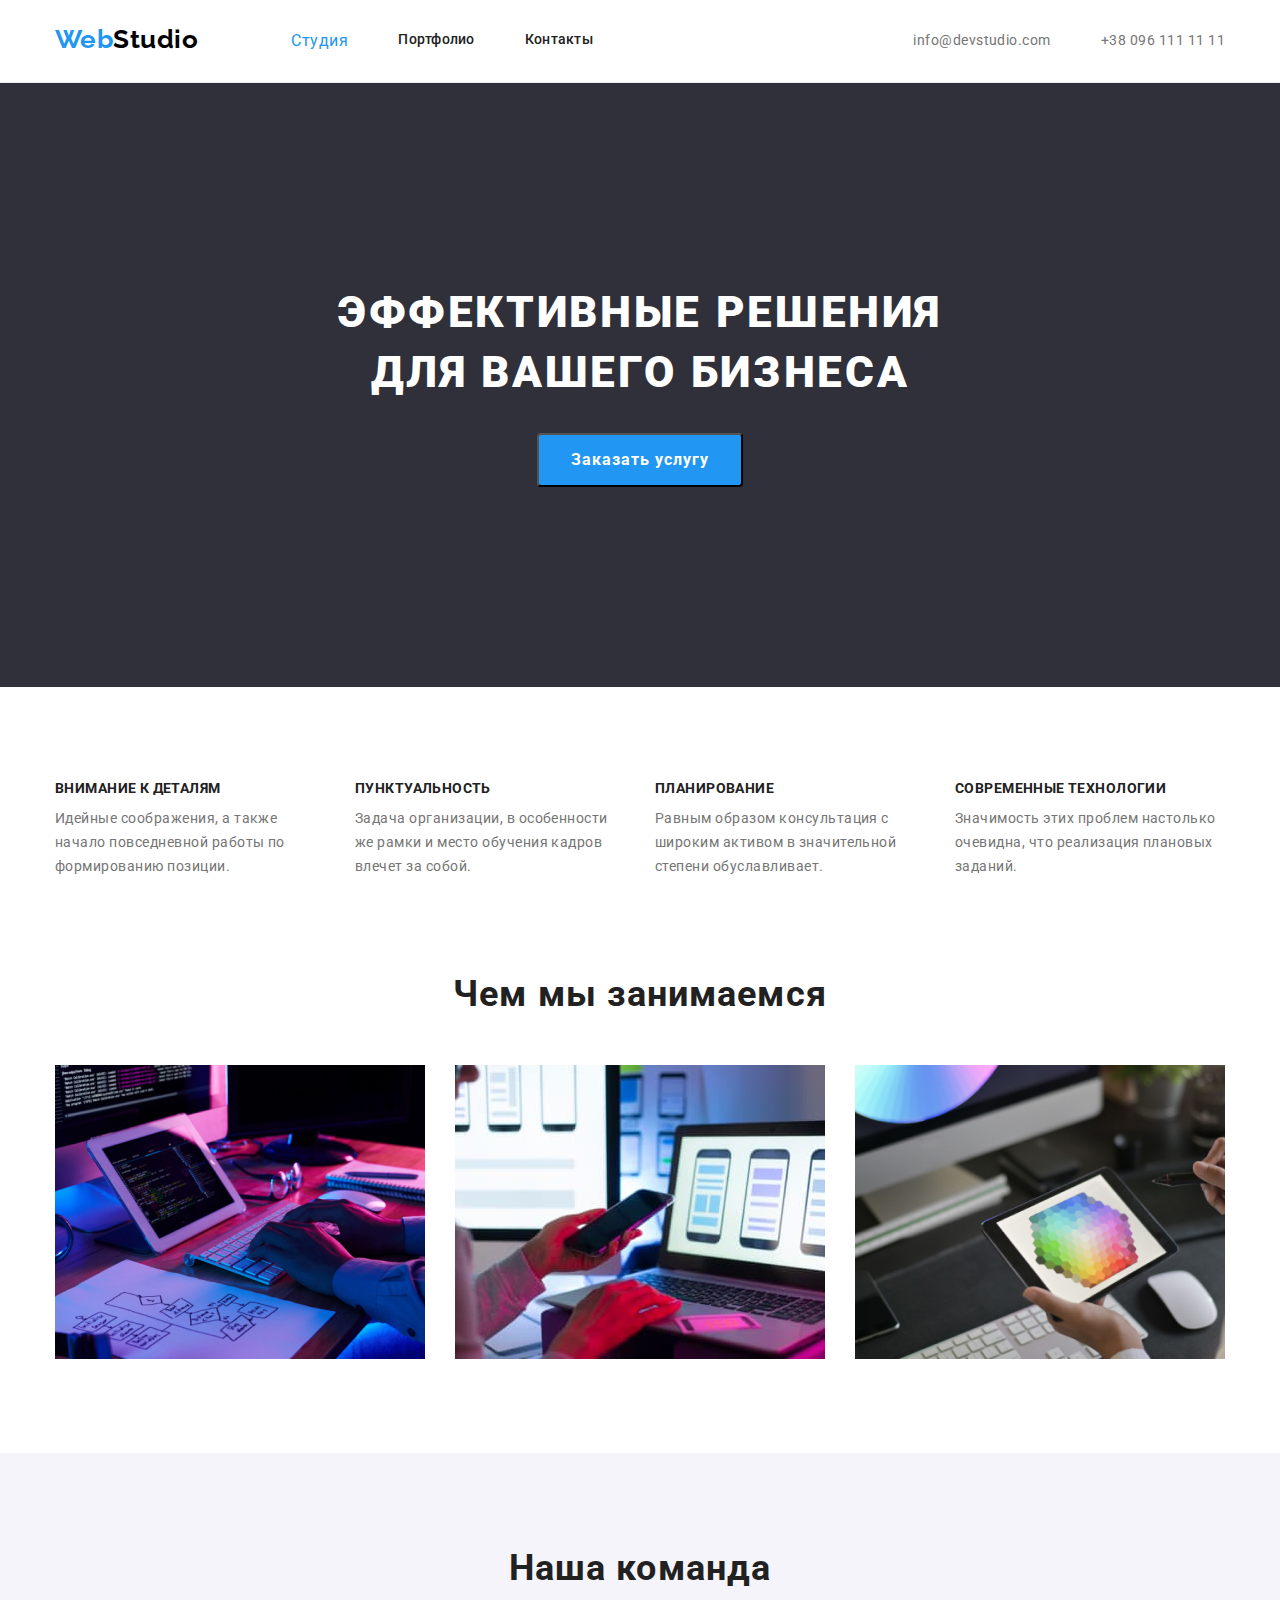
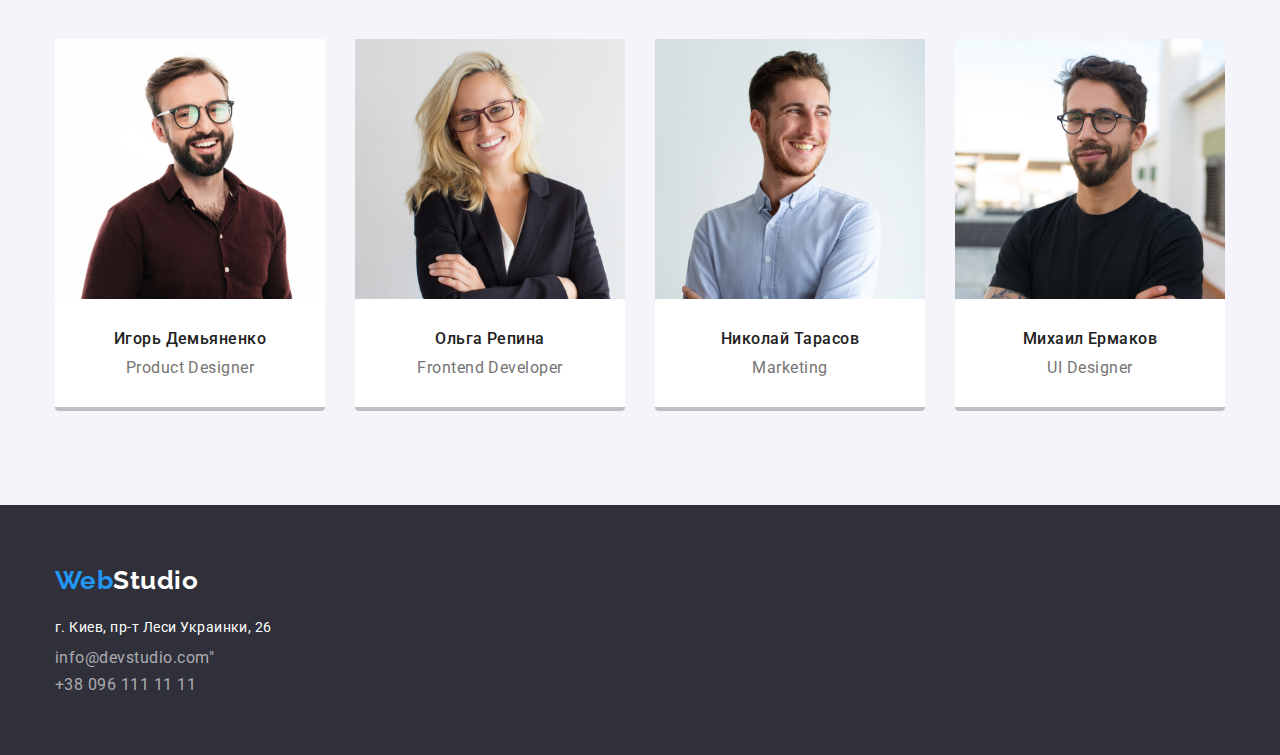
==== commit f0063033: "fixed div`s" ====
--- a/index.html
+++ b/index.html
@@ -39,13 +39,13 @@
     </header>
     <main>
         <section class="banner">
-            <!-- <div class="container"> -->
+            <div class="container">
                 <h1>Эффективные решения <br> для вашего бизнеса</h1>
                 <button type="button" class="button-primary">Заказать услугу</button>
-            <!-- </div> -->
+            </div>
         </section>
-        <section class="container features">
-            <div>
+        <section class="features">
+            <div class="container">
                 <h2 class="visually-hidden">наши преимущества</h2>
                 <ul class="list list-of-features">
                     <li class="item-feature">
@@ -73,8 +73,8 @@
             </div>
         </section>
 
-        <section class="container">
-            <div class="scope">
+        <section class="scope">
+            <div class="container">
                 <h2 class="section-title">Чем мы занимаемся</h2>
                 <ul class="list photo-work">
                     <li class="item-photo-work">
@@ -126,22 +126,26 @@
             </div>
         </section>
     </main>
-    <footer>
-        <div class="container footer">
-            <!-- <div class="footerlogo"> -->
-                <a href="./index.html" class="logo">Web<span class="logo-color-footer">Studio</span></a>
+<footer>
+    <div class="container footer">
+        <!-- <div class="footerlogo"> -->
+        <a href="./index.html" class="logo">Web<span class="logo-color-footer">Studio</span></a>
+        <!-- </div> -->
+        <address class="address-details">
+            <!-- <div class="addressfooter"> -->
+            <ul class="list addressfooter">
+                <li class="footerlink">
+                    <a href="https://www.google.com.ua/maps/place/%D0%B1%D1%83%D0%BB.+%D0%9B%D0%B5%D1%81%D0%B8+%D0%A3%D0%BA%D1%80%D0%B0%D0%B8%D0%BD%D0%BA%D0%B8,+26,+%D0%9A%D0%B8%D0%B5%D0%B2,+02000/@50.4265807,30.5361971,17z/data=!4m13!1m7!3m6!1s0x40d4cf0e033ecbe9:0x57a4dffefec77da0!2z0LHRg9C7LiDQm9C10YHQuCDQo9C60YDQsNC40L3QutC4LCAyNiwg0JrQuNC10LIsIDAyMDAw!3b1!8m2!3d50.4265807!4d30.5383858!3m4!1s0x40d4cf0e033ecbe9:0x57a4dffefec77da0!8m2!3d50.4265807!4d30.5383858?hl=ru"
+                        rel="noopener norefferer" class="address">г. Киев, пр-т Леси Украинки, 26</a>
+                </li>
+                <li class="footerlink"><a href="mailto:info@devstudio.com" class="email">info@devstudio.com"</a> <br>
+                </li>
+                <li class="footerlink"><a href="tel:+380961111111" class="email">+38 096 111 11 11</a></li>
+            </ul>
             <!-- </div> -->
-            <address>
-                <!-- <div class="addressfooter"> -->
-                    <ul class="list addressfooter">
-                        <li class="footerlink"><a href="" class="address">г. Киев, пр-т Леси Украинки, 26</a></li>
-                        <li class="footerlink"><a href="mailto:info@devstudio.com" class="email">info@devstudio.com"</a> <br></li>
-                        <li class="footerlink"><a href="tel:+380961111111" class="email">+38 096 111 11 11</a></li>
-                    </ul>
-                <!-- </div> -->
-            </address>
-        </div>
-    </footer>
+        </address>
+    </div>
+</footer>
 </body>
 
 </html>--- a/css/styles.css
+++ b/css/styles.css
@@ -131,8 +131,8 @@
   text-align: center;
   padding-top: 200px;
   padding-bottom: 200px;
-  padding-left: 15px;
-  padding-right: 15px;
+  /* padding-left: 15px;
+  padding-right: 15px; */
 }
 .main-title {
   padding: 200px 252px 280px 252px;
@@ -166,7 +166,7 @@
 a {
   text-decoration: none;
 }
-*img {
+img {
   display: block;
 }
 /*=======  FEATURES ========= */
@@ -186,7 +186,7 @@
   clip: rect(0 0 0 0);
   overflow: hidden;
 }
-.container.features {
+.features {
   padding-top: 94px;
   padding-bottom: 94px;
 }
@@ -343,9 +343,10 @@
 } */
 li.team-members{
   margin-right: 30px;
+    width: 270px;
 }
 ul.list.teamcards{
-  margin-left: -30px;
+  margin-right: -30px;
 }
 /* .team-photo img {
   margin-bottom: 30px;
@@ -371,6 +372,10 @@
   font-size: 14px;
   line-height: 1.71;
   display: inline-block;
+ 
+}
+address{
+  margin-top: 20px;
 }
 .container.footer a{
   margin-right: 0;
@@ -378,37 +383,14 @@
   padding-top: 0px;
 }
 
-/* .footerlogo {
-  padding-top: 60px;
-  padding-bottom: 20px;
-  display: flex;
-} */
-/* .list.addressfooter {
-  margin-top: 20px;
-  /* padding-bottom: 60px; */
-
-/* .list.addressfooter li{
-  margin-bottom: 9px;
-} */
+
 .list.addressfooter li:not(:last-child) {
   margin-bottom: 9px;
 }
-ul.list.addressfooter{
+/* ul.list.addressfooter{
   margin-top: 20px;
-}
-
-
-/* .footerlink a {
-display:block
-}
-.footerlink a:not(:last-child) { */
-  /* display: block; */
-  /* padding-bottom: 9px;
-} */
-
-/* .addressfooter li {
-  padding-bottom: 9px;
-} */
+} */
+
 .email {
   color: rgba(255, 255, 255, 0.6);
   font-style: normal;
@@ -423,15 +405,16 @@
 
 /* ======  PORTFOLIO PAGE ======= */
 
-.container.portfolio{
-  padding: 94px 0px;
+.portfolio {
+  padding-top: 94px;
+  padding-bottom: 94px;
 }
 .nav-portfolio {
   display: flex;
 }
 ul.list.portfolio-btn {
   display: flex;
-  margin-bottom: 34px;
+  margin-bottom: 50px;
   /* padding-top: 94px; */
   justify-content: center;
 }
@@ -462,17 +445,26 @@
 ul.list-of-exmp {
   display: flex;
   flex-wrap: wrap;
-  justify-content: space-between;
-  }
+  margin-right: -30px;
+}
+
+li.item {
+  margin-right: 30px;
+  width: 370px;
+}
 
 .list-of-exmp > .item {
   flex-basis: calc(100% / 3 - 60px);
 }
 
-.port-description{
-padding: 20px 24px;
-
-}
+
+.port-description {
+  padding: 20px 24px;
+  border-bottom: #eeeeee solid 1px;
+  border-left: #eeeeee solid 1px;
+  border-right: #eeeeee solid 1px;
+}
+
 .portfolio-name {
   color: var(--title-text-color);
 
@@ -480,6 +472,7 @@
   font-size: 18px;
   line-height: 2;
   letter-spacing: 0.06em;
+  margin-bottom: 4px;
 }
 .portfolio-filter {
   color: var(--primary-text-color);
@@ -492,17 +485,8 @@
 li.item:nth-child(-n + 6){
   margin-bottom: 30px;
 }
-/* .list-of-exmp li :nth-last-child(-n + 3){
-  margin-bottom: 30px;
-} */
-/* .list-of-exmp li:nth-child(n + 7) {
-  margin-bottom: 0px;
-  padding-bottom: 94px;
-} */
-.item {
+
+/* .item {
   border: #eeeeee solid 1px;
-  /* margin-bottom: 30px; */
-}
-/* .port-description :nth-child(-n + 6){
-margin-bottom: 30px;
-} */
+  } */
+
